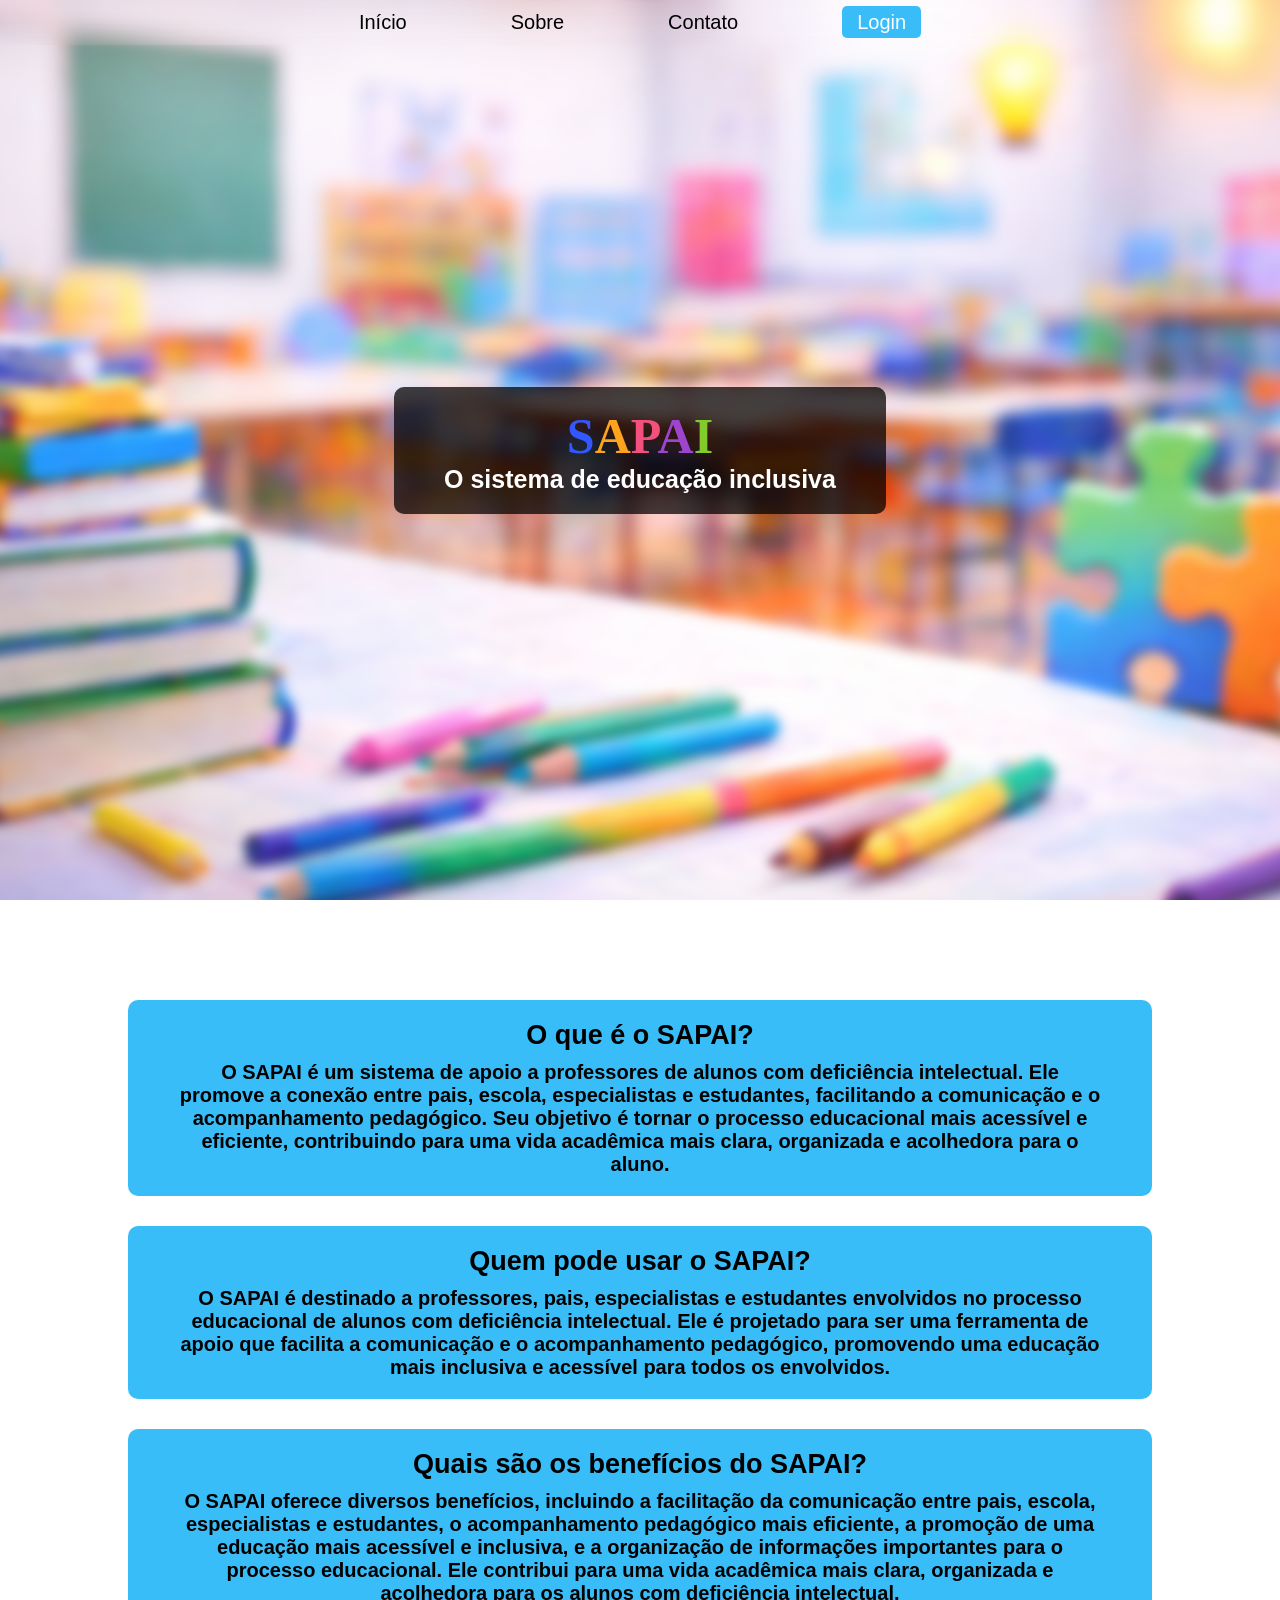
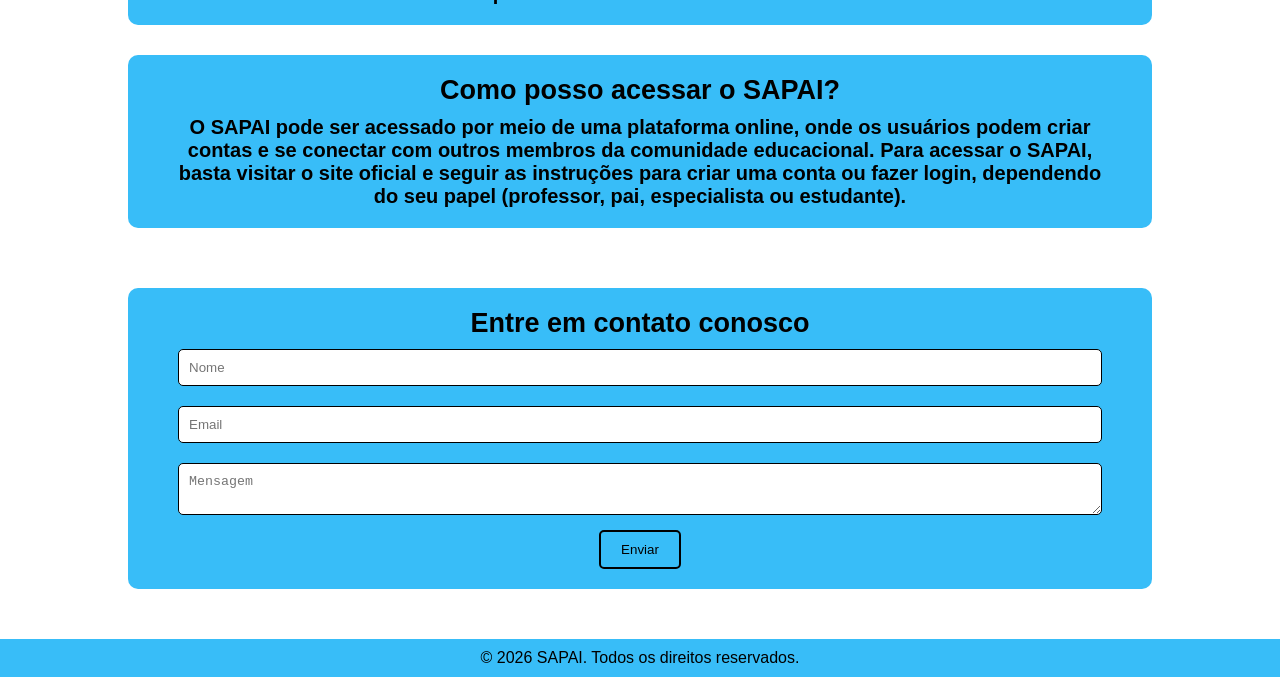
==== index.html @ d8035bb9 "adição de um site para subistituir o tcc em windowsforms" ====
<!DOCTYPE html>
<html lang="pt-br">
<head>
    <meta charset="UTF-8">
    <meta name="viewport" content="width=device-width, initial-scale=1.0">
    <title>SAPAI</title>
    <link rel="stylesheet" href="style.css">
    <link rel="icon" type="image/png" href="img/icon1.png">

</head>
<body>

    <header>
    <nav class="header">
  <div class="nav-left"></div>
<div class="menu">
  <ul>
    <li><a href="#head">Início</a></li>
    <li><a href="#sobre2">Sobre</a></li>
    <li><a href="#contato">Contato</a></li>
  </ul>

  <ul class="nav-right">
    <li class="login"><a href="login.html">Login</a></li>
  </ul>
  </div>
  <div class="menu-toggle">
        <img src="img/menu.png" alt="Menu" class="menu-icon">
        </div>
        <div class ="menu2">
        <ul>
            <li><a href="#head">Início</a></li>
            <li><a href="#sobre">Sobre</a></li>
            <li><a href="#contato">Contato</a></li>
            <li><a href="login.html">Login</a></li>
        </ul>
        </div>  
</nav>    
</header>
    <div class="head" id="head">
    <div class="caixa-de-texto">
        <h1><span class="S">S</span><span class="A">A</span><span class="P">P</span><span class="a">A</span><span class="I">I</span></h1>
        <h2>O sistema de educação inclusiva</h2>
        <!-- <p>O SAPAI é um sistema de apoio a professores de alunos com deficiência intelectual. Ele promove a conexão entre pais, escola, especialistas e estudantes, facilitando a comunicação e o acompanhamento pedagógico. Seu objetivo é tornar o processo educacional mais acessível e eficiente, contribuindo para uma vida acadêmica mais clara, organizada e acolhedora para o aluno.</p> -->
    </div>
    </div>
    <div id="sobre2"></div>
    <div class="container-cards" id="sobre">
        <div class="card" id="c1">
            <h1>O que é o SAPAI?</h1>
            <p>O SAPAI é um sistema de apoio a professores de alunos com deficiência intelectual. Ele promove a conexão entre pais, escola, especialistas e estudantes, facilitando a comunicação e o acompanhamento pedagógico. Seu objetivo é tornar o processo educacional mais acessível e eficiente, contribuindo para uma vida acadêmica mais clara, organizada e acolhedora para o aluno.</p>
        </div>
        <div class="card" id="c2">
            <h1>Quem pode usar o SAPAI?</h1>
            <p>O SAPAI é destinado a professores, pais, especialistas e estudantes envolvidos no processo educacional de alunos com deficiência intelectual. Ele é projetado para ser uma ferramenta de apoio que facilita a comunicação e o acompanhamento pedagógico, promovendo uma educação mais inclusiva e acessível para todos os envolvidos.</p>
        </div>
        <div class="card" id="c3">
            <h1>Quais são os benefícios do SAPAI?</h1>
            <p>O SAPAI oferece diversos benefícios, incluindo a facilitação da comunicação entre pais, escola, especialistas e estudantes, o acompanhamento pedagógico mais eficiente, a promoção de uma educação mais acessível e inclusiva, e a organização de informações importantes para o processo educacional. Ele contribui para uma vida acadêmica mais clara, organizada e acolhedora para os alunos com deficiência intelectual.</p>
        </div>
        <div class="card" id="c4">
            <h1>Como posso acessar o SAPAI?</h1>
            <p>O SAPAI pode ser acessado por meio de uma plataforma online, onde os usuários podem criar contas e se conectar com outros membros da comunidade educacional. Para acessar o SAPAI, basta visitar o site oficial e seguir as instruções para criar uma conta ou fazer login, dependendo do seu papel (professor, pai, especialista ou estudante).</p>
        </div>   
    </div>
    <div class="contato" id="contato">
        <h2>Entre em contato conosco</h2>
        <form>
            <input type="text" placeholder="Nome" required>
            <input type="email" placeholder="Email" required>
            <textarea placeholder="Mensagem" required></textarea>
            <button type="submit">Enviar</button>
        
    </div>
    <div class="footer">
        <p>© 2026 SAPAI. Todos os direitos reservados.</p>
        </div>
            <script src="codigo2.js"></script>
</body>
</html>
---- style.css ----
* {
  margin: 0;
  padding: 0;
  box-sizing: border-box;
}

html, body {
  width: 100%;
  height: 100%;
  margin: 0;
  padding: 0;
}
html {
  scroll-behavior: smooth;
  /* overflow: hidden; */
}

img, video {
  max-width: 100%;
  display: block;
}
.head {
  position: relative;
  width: 100%;
  height: 100vh;

  display: flex;
  flex-direction: column;
  justify-content: center;
  align-items: center;
  text-align: center;

  padding: 70px;
  overflow: hidden;
  color: white;
}


.head::before {
  content: "";
  position: absolute;
  top: 0;
  left: 0;

  width: 100%;
  height: 100%;

  background-image: url('img/bg4.png');
  background-size: cover;
  background-position: center;
  background-repeat: no-repeat;

  filter: blur(5px);
  transform: scale(1.1);
  z-index: -1;
}


body {
  font-family: Arial, sans-serif;
}

.head h1 {
  font-size: 50px;
  margin: 0;
  font-weight: bold;
  font-family: 'Times New Roman', Times, serif;
}

.head h2 {
  font-size: 25px;
  margin: 0;
  font-weight: bold;
}

.head p {
  max-width: 1007px;
  font-size: 16px;
  line-height: 1.5;
  margin-top: 20px;
  margin-bottom: 0;
  font-weight: bold;
}


header {
  position: fixed;
  top: 0;
  width: 100%;
  height: 5vh; /* troque 4vh por altura fixa */
  z-index: 1000;
  backdrop-filter: blur(8px);
  -webkit-backdrop-filter: blur(10px);
  -webkit-backdrop-filter: overlay;
}
header a{
  color: rgb(0, 0, 0);
  text-decoration: none;
  margin: 10px 20px 10px 20px;
  padding: 10px 10 10px 10px;
  font-size: 20px;

}

/* header ul{
  display: flex;
  list-style: none;
  justify-content: center;
  padding-left: 0;
  margin:0;
  margin-top: 5px;
  gap: 24px;
} */


.login a{
  background-color: #38bdf8;
  padding: 5px 15px;
  border-radius: 5px;
  color: white;
  right: 20px;
  top: 5px;
}

.caixa-de-texto{
  background-color: rgba(0, 0, 0, 0.733);
  padding: 20px 50px;
  border-radius: 10px;
  margin: 20px;

}

nav.header {
  height: 100%;
  display: grid;
  grid-template-columns: 1fr auto 1fr;
  align-items: center;
  padding: 0 ;
}

nav.header ul:first-child {
  display: flex;
  gap: 24px;
}

nav.header ul:last-child {
  margin-left: auto;
}

 nav a:hover {
  font-weight: bold;
  color: cyan;
  transform: scale(1.02);
  transition: transform 0.3s ease;
 
}
.menu li{
  list-style: none;
  padding: 10px 20px;
  border-radius: 5px;
}

.menu {
  display: flex;
  gap: 24px;
  justify-content: center;
}

.nav-right {
  display: flex;
  justify-content: flex-end;
}

.menu,
.nav-right {
  margin: 0;
  padding: 0;
  list-style: none;
}

 .caixa-de-texto:hover {
  transform: scale(1.05);
  transition: transform 0.3s ease;
 }

 .S {
  color: #3357FF;
}
.A {
  color: #fca41d;
}        
.P {
  color: #f3507d;
}
.a {
  color: rgb(157, 69, 204);
}

.I {
  color: #83ca2b;
}

.container-cards{
  display: flex;
  justify-content: center;
  gap: 100px;
  margin-top: 50px;
}
.card{
  background-color: #38bdf8;
  padding: 20px 50px;
  border-radius: 10px;
  width: 300px;
  height: auto;
  font-size: 18px;
  font-weight: bold;
  text-align: center;
  align-items: center;
}
input, textarea {
  width: 100%;
  padding: 10px;
  margin: 10px 0;
  border: 1px solid #000000;
  border-radius: 5px;
}

.remember{
  align-items: center;
  margin-top: 10px;
  padding-bottom: 0;
  gap: 0px;
  transform: scale(2);
}

button {
  background-color: #38bdf8;
  color: black;
  padding: 10px 20px;
  border: 2px solid #000000;
  border-radius: 5px;
  cursor: pointer;
}

.card h1{
  font-size: 27px;
  margin-bottom: 10px;
}

/* #c1{
  background-color: #3357FF;
}
#c2{
  background-color: #fca41d;
}
#c3{
  background-color: #f3507d;
}
#c4{
  background-color: rgb(157, 69, 204);
} */


.card h1 {
  font-size: 24px;
  margin-bottom: 10px;
}

.menu-icon {
  display: none;
  width: 30px;
  height: 30px;
  cursor: pointer;
}

.menu-toggle{
  display: none;
  position: absolute;
  top: 20px;
  right: 20px;
  border-radius: 5px;
  padding: 10px;
}

.contato{
  background-color: #38bdf8;
  padding: 20px 50px;
  border-radius: 10px;
  width: 80%;
  height: auto;
  font-size: 18px;
  font-weight: bold;
  margin: 50px auto;
  text-align: center;
}

.footer {
  background-color: #38bdf8;
  color: black;
  text-align: center;
  padding: 10px 0;

  bottom: 0;
  width: 100%;
}

#sobre2{
  height: 50px;
}

.menu2{
  list-style: none;
  display: none;
}
.menu2 ul {
  display: flex;
  flex-direction: column;
  margin: 0;
  padding: 0;
  list-style: none;
}

.menu2 li {
  width: 100%;
  text-align: center;
  border-bottom: 1px solid rgba(0,0,0,0.2);
}

.menu2 li a {
  display: block;
  width: 100%;
  padding: 18px 0;
  font-size: 20px;
  color: black;
  text-decoration: none;
}


/* pagina login */

#login{
  display: flex;
  flex-direction: column;
  align-items: center;
  justify-content: center;
  height: 100vh;
  background-image: url(img/bg4.png);
  background-size: cover;
  background-repeat: no-repeat;
  backdrop-filter: blur(5px);
  -webkit-backdrop-filter: blur(5px);
}
.login-container{
  padding: 20px 50px;
  border-radius: 10px;
  color: white;
  text-align: center;
  position: relative;
}
.login-container::before {
  content: "";
  position: absolute;
  top: 0;
  left: 0;

  width: 100%;
  height: 100%;

  background-color: #38bdf8;
  opacity: 0.75;

  z-index: -1;
  border-radius: 10px;
}

.back-button {
  display: inline-block;
  text-decoration: none;
  font-weight: bold;
  position: absolute;
  top: 20px;
  left: 20px;
  width: 90px;
  height: 90px;
}

.resposta.active {
  margin-top: 20px;
  color: white;
  font-weight: bold;
  font-size: 18px;
  height: 100px;
  width: 30vw;
  /* background-color: aqua; */
}
.resposta.active::after {
  content: "";
  display: block;
  clear: both;
  background-color: #38bdf8;
  width: 100%;
  height: 100%;
  
}

/* Responsividade */
@media (max-width: 1400px) {
  .container-cards {
    flex-direction: column;
    align-items: center;
    gap: 20px;
  }
  .card {
    width: 80%;
    margin-bottom: 10px;
    font-size: 20px;
    align-items: center;
  }
  .card h1{
    font-size: 27px;;
  }
}

@media (max-width: 1000px) {
  .header{
    display: flex;
  align-items: center;
  position: fixed;
  top: 0;
  left: 0;
  width: 100%;
  height: 60px;
  z-index: 1000;

  }
  .container-cards {
    flex-direction: column;
    align-items: center;
  }
  .card {
    width: 90%;
    margin-bottom: 20px;
  }
  .menu{
    display: block;
    gap: 24px;
    justify-content: center;
  }
  .menu-icon {
    display: block;
    width: 40px;
    height: 40px;
  }
  .menu-toggle{
    display: block;
    position: absolute;
    right: 20px;
    border-radius: 5px;
    padding: 10px;
    transform: translateY(-50%);
    top: 50%;
    margin-left: auto;
  }
  .menu{
    display:none;
  }
  header{
    gap: 2px;
  }

.menu2 {
  position: fixed;
  top: 60px;
  left: 0;
  width: 100%;
  height: calc(100vh - 60px);
  background-color: #38bdf8;
  z-index: 999;
  display: none;

  /* animação */
  transform: translateY(-20px);
  opacity: 0;
  pointer-events: none;

  transition: transform 0.35s ease, opacity 0.35s ease;

}


.menu2.active {
  display: block;
  transform: translateY(0);
  opacity: 1;
  pointer-events: auto;
}

nav{
    position: relative;
  }
.menu2 ul{
  display: flex;
  flex-direction: column;

}
.menu2 li{
  text-align: center;

}
nav.header{
  padding: 0;
}
#login{
  height: 100%;
  width: 100%;
}
}
@media (max-width: 480px) {
    .header{
    display: flex;
  align-items: center;
  position: fixed;
  top: 0;
  left: 0;
  width: 100%;
  height: 60px;
  z-index: 1000;

  }
  .head h1 {
    font-size: 30px;
  }
  .head h2 {
    font-size: 18px;
  }
  .caixa-de-texto {
    padding: 15px 30px;
  }
  .container-cards{ 
    flex-direction: column;
      align-items: center;
  }
  .card {
    width: 70%;
    margin-bottom: 20px;
  }
  .menu-toggle{
    display: block;
    position: absolute;
    padding-left: auto;
    border-radius: 5px;
    padding: 10px;
    transform: translateY(-50%);
    top: 50%;
  }
  .menu{
    display: none;
    gap: 0px;
    justify-content: center;
  }
  .menu-icon {
    display: block;
    width: 40px;
    height: 40px;
  }
  header{
    position: relative;
    right: 10px;
  }
  nav{
    position: relative;
  }
  .login{
    display: none;
  }
  header{
    position: fixed;
  }
.menu2 {
  position: fixed;
  top: 60px;
  left: 0;
  width: 100%;
  height: calc(100vh - 60px);
  background-color: #38bdf8;
  z-index: 999;

  /* animação */
  transform: translateY(-20px);
  opacity: 0;
  pointer-events: none;

  transition: transform 0.35s ease, opacity 0.35s ease;
}


.menu2.active {
  transform: translateY(0);
  opacity: 1;
  pointer-events: auto;
}
nav.header{
  padding: 0;
}
#login{
  height: 100%;
  width: 100%;
}

}
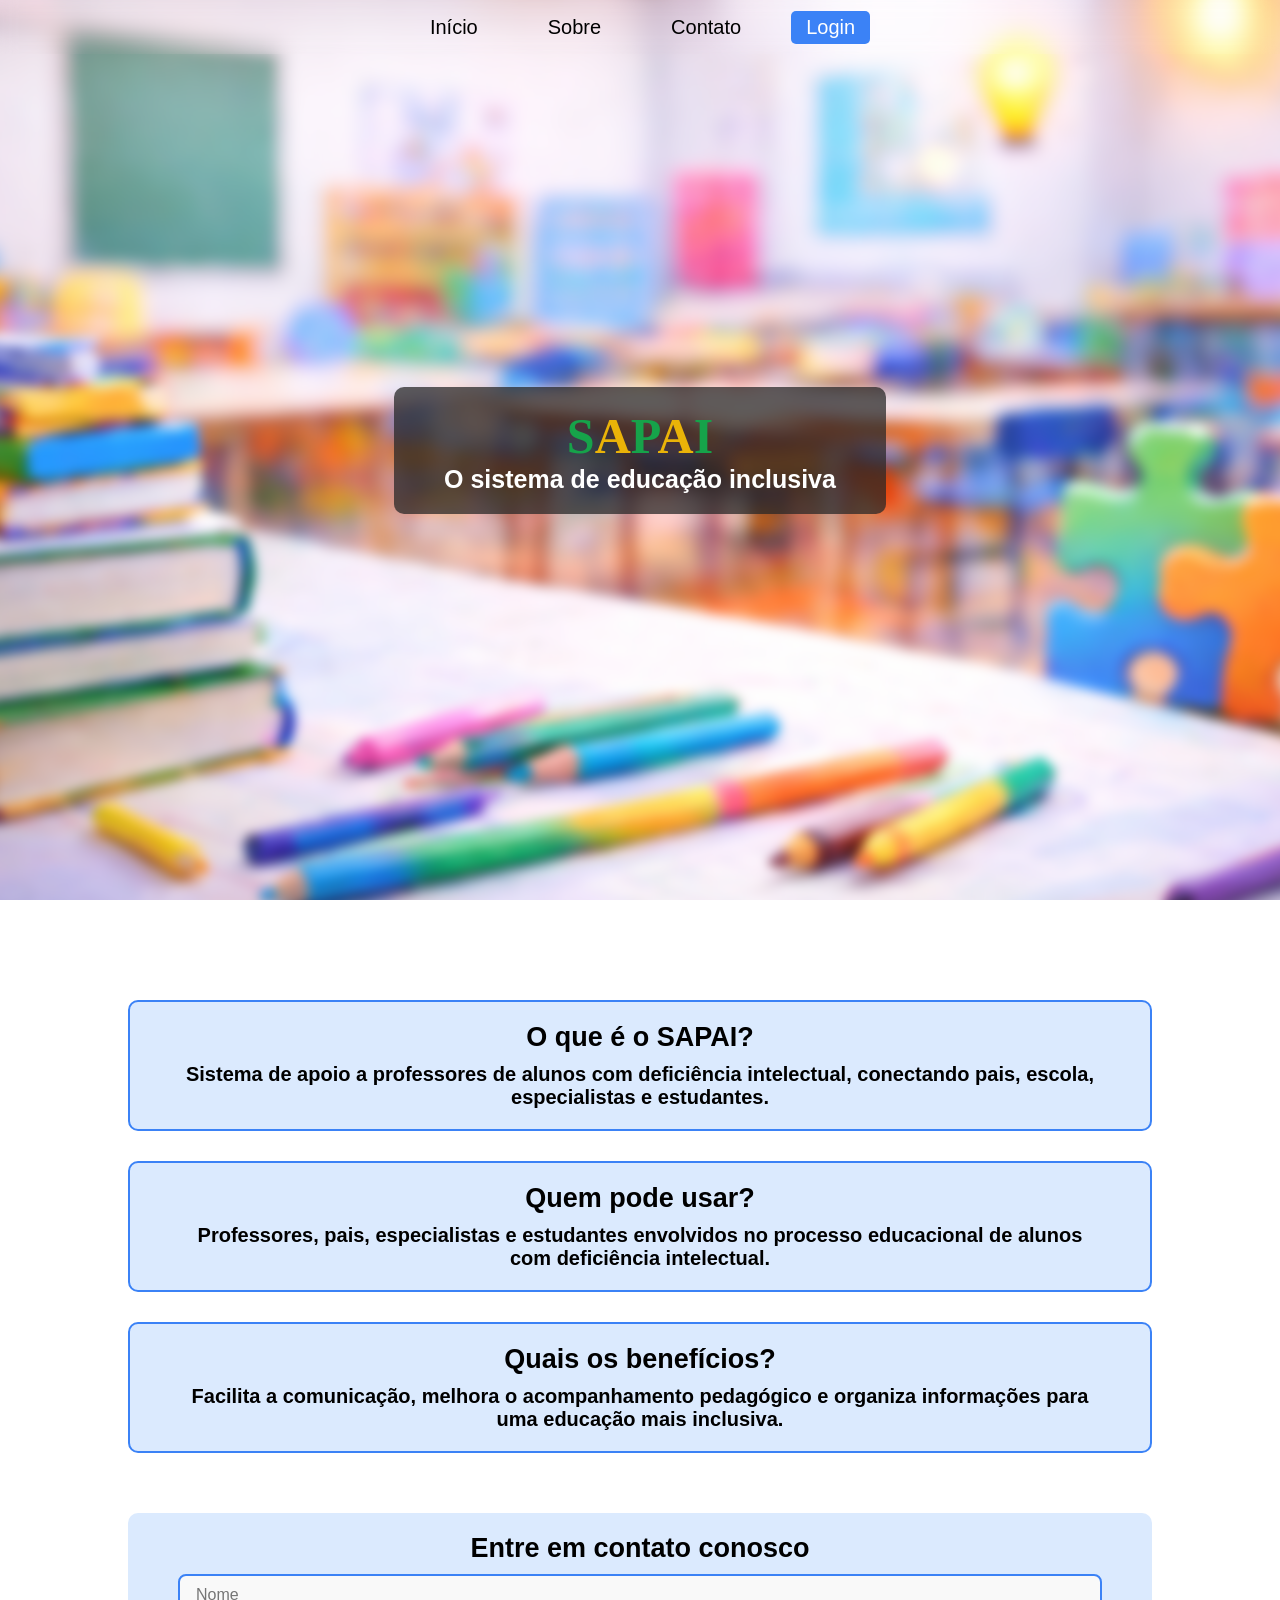
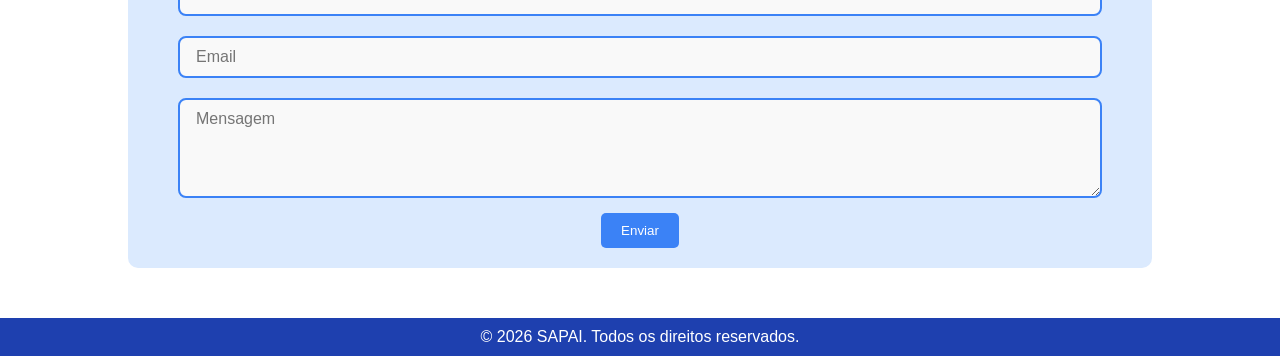
==== commit 5cde729e: "uploade de tudo" ====
--- a/index.html
+++ b/index.html
@@ -6,75 +6,101 @@
     <title>SAPAI</title>
     <link rel="stylesheet" href="style.css">
     <link rel="icon" type="image/png" href="img/icon1.png">
-
 </head>
 <body>
 
     <header>
-    <nav class="header">
-  <div class="nav-left"></div>
-<div class="menu">
-  <ul>
-    <li><a href="#head">Início</a></li>
-    <li><a href="#sobre2">Sobre</a></li>
-    <li><a href="#contato">Contato</a></li>
-  </ul>
+        <!--cabeçalho do site-->  
+        <nav class="header">
+            <div class="menu">
+                <ul>
+                    <li><a href="#head">Início</a></li>
+                    <li><a href="#sobre2">Sobre</a></li>
+                    <li><a href="#contato">Contato</a></li>
+                    <li><button commandFor="login_modal" command="show-modal">Login</button></li>
+                </ul>
+            </div>
+        </nav>
+    </header>
 
-  <ul class="nav-right">
-    <li class="login"><a href="login.html">Login</a></li>
-  </ul>
-  </div>
-  <div class="menu-toggle">
-        <img src="img/menu.png" alt="Menu" class="menu-icon">
+    <!--Inicio do Modal-->
+    <dialog 
+        id="login_modal"
+        class="login-modal"
+        role="dialog"
+        aria-modal="true"
+        aria-labelledby="login-modal-title"
+    >
+        <button class="close-button" commandFor="login_modal" command="close">X</button>
+        <h2>Login</h2>
+        <form action="#" method="post">
+            <label for="username">Usuário:</label>
+            <input type="text" id="username" name="login" required>
+
+            <label for="password">Senha:</label>
+            <input type="password" id="password" name="senha_login" required>
+
+            <button type="submit">Entrar</button>
+            <button type="button" onclick="window.location.href='registro.html'">Registrar</button>
+
+            <div class="remember">
+                <input type="checkbox" id="remember" name="remember">
+                <label for="remember">Lembrar usuário?</label>
+            </div>
+        </form>
+    </dialog>
+    <!--Fim do Modal-->
+
+    <!--Inicio do Banner-->
+    <div class="head" id="head">
+        <div class="caixa-de-texto">
+            <h1><span class="S">S</span><span class="A">A</span><span class="P">P</span><span class="a">A</span><span class="I">I</span></h1>
+            <h2>O sistema de educação inclusiva</h2>
         </div>
-        <div class ="menu2">
-        <ul>
-            <li><a href="#head">Início</a></li>
-            <li><a href="#sobre">Sobre</a></li>
-            <li><a href="#contato">Contato</a></li>
-            <li><a href="login.html">Login</a></li>
-        </ul>
-        </div>  
-</nav>    
-</header>
-    <div class="head" id="head">
-    <div class="caixa-de-texto">
-        <h1><span class="S">S</span><span class="A">A</span><span class="P">P</span><span class="a">A</span><span class="I">I</span></h1>
-        <h2>O sistema de educação inclusiva</h2>
-        <!-- <p>O SAPAI é um sistema de apoio a professores de alunos com deficiência intelectual. Ele promove a conexão entre pais, escola, especialistas e estudantes, facilitando a comunicação e o acompanhamento pedagógico. Seu objetivo é tornar o processo educacional mais acessível e eficiente, contribuindo para uma vida acadêmica mais clara, organizada e acolhedora para o aluno.</p> -->
     </div>
-    </div>
+    <!--Fim do Banner-->
+
+    <!--Inicio dos Cards-->
     <div id="sobre2"></div>
     <div class="container-cards" id="sobre">
+
+        <!-- Card 1 -->
         <div class="card" id="c1">
             <h1>O que é o SAPAI?</h1>
-            <p>O SAPAI é um sistema de apoio a professores de alunos com deficiência intelectual. Ele promove a conexão entre pais, escola, especialistas e estudantes, facilitando a comunicação e o acompanhamento pedagógico. Seu objetivo é tornar o processo educacional mais acessível e eficiente, contribuindo para uma vida acadêmica mais clara, organizada e acolhedora para o aluno.</p>
+            <p>Sistema de apoio a professores de alunos com deficiência intelectual, conectando pais, escola, especialistas e estudantes.</p>
         </div>
+
+        <!-- Card 2 -->
         <div class="card" id="c2">
-            <h1>Quem pode usar o SAPAI?</h1>
-            <p>O SAPAI é destinado a professores, pais, especialistas e estudantes envolvidos no processo educacional de alunos com deficiência intelectual. Ele é projetado para ser uma ferramenta de apoio que facilita a comunicação e o acompanhamento pedagógico, promovendo uma educação mais inclusiva e acessível para todos os envolvidos.</p>
+            <h1>Quem pode usar?</h1>
+            <p>Professores, pais, especialistas e estudantes envolvidos no processo educacional de alunos com deficiência intelectual.</p>
         </div>
+
+        <!-- Card 3 -->
         <div class="card" id="c3">
-            <h1>Quais são os benefícios do SAPAI?</h1>
-            <p>O SAPAI oferece diversos benefícios, incluindo a facilitação da comunicação entre pais, escola, especialistas e estudantes, o acompanhamento pedagógico mais eficiente, a promoção de uma educação mais acessível e inclusiva, e a organização de informações importantes para o processo educacional. Ele contribui para uma vida acadêmica mais clara, organizada e acolhedora para os alunos com deficiência intelectual.</p>
+            <h1>Quais os benefícios?</h1>
+            <p>Facilita a comunicação, melhora o acompanhamento pedagógico e organiza informações para uma educação mais inclusiva.</p>
         </div>
-        <div class="card" id="c4">
-            <h1>Como posso acessar o SAPAI?</h1>
-            <p>O SAPAI pode ser acessado por meio de uma plataforma online, onde os usuários podem criar contas e se conectar com outros membros da comunidade educacional. Para acessar o SAPAI, basta visitar o site oficial e seguir as instruções para criar uma conta ou fazer login, dependendo do seu papel (professor, pai, especialista ou estudante).</p>
-        </div>   
+
     </div>
+    <!--Fim dos Cards-->
+
+    <!-- Inicio do Formulário de Contato -->
     <div class="contato" id="contato">
         <h2>Entre em contato conosco</h2>
-        <form>
+        <form id="contact-form" action="#" method="post">
             <input type="text" placeholder="Nome" required>
             <input type="email" placeholder="Email" required>
             <textarea placeholder="Mensagem" required></textarea>
             <button type="submit">Enviar</button>
-        
+        </form>
     </div>
+
+    <!-- Rodapé -->
     <div class="footer">
         <p>© 2026 SAPAI. Todos os direitos reservados.</p>
-        </div>
-            <script src="codigo2.js"></script>
+    </div>
+
+    <script src="codigo2.js"></script>
 </body>
-</html>+</html>
--- a/style.css
+++ b/style.css
@@ -1,3 +1,6 @@
+/* ========================
+   RESET GERAL
+======================== */
 * {
   margin: 0;
   padding: 0;
@@ -10,56 +13,127 @@
   margin: 0;
   padding: 0;
 }
+
 html {
   scroll-behavior: smooth;
-  /* overflow: hidden; */
 }
 
 img, video {
   max-width: 100%;
   display: block;
 }
+
+body {
+  font-family: Arial, sans-serif;
+  background-color: #ffffff;
+}
+
+/* ========================
+   HEADER E NAVBAR
+======================== */
+header {
+  position: fixed;
+  top: 0;
+  width: 100%;
+  height: 6vh;
+  z-index: 1000;
+  backdrop-filter: blur(8px);
+  -webkit-backdrop-filter: blur(8px);
+}
+
+header a {
+  color: rgb(0, 0, 0);
+  text-decoration: none;
+  margin: 10px 20px;
+  font-size: 20px;
+}
+
+nav.header {
+  height: 100%;
+  display: flex;
+  align-items: center;
+  justify-content: center;
+  padding: 0;
+}
+
+/* Lista de itens do menu */
+.menu {
+  display: flex;
+  align-items: center;
+  justify-content: center;
+  margin: 0;
+  padding: 0;
+}
+
+.menu ul {
+  display: flex;
+  align-items: center;
+  gap: 10px;
+  list-style: none;
+  margin: 0;
+  padding: 0;
+}
+
+.menu li {
+  list-style: none;
+  padding: 0 10px;
+}
+
+nav a:hover {
+  font-weight: bold;
+  transform: scale(1.02);
+  transition: transform 0.3s ease;
+}
+
+/* Botão Login na navbar */
+.menu button {
+  background-color: #3B82F6;
+  padding: 5px 15px;
+  border: 0;
+  border-radius: 5px;
+  color: white;
+  font-size: 20px;
+  cursor: pointer;
+}
+
+.menu button:hover {
+  background-color: #1E40AF;
+}
+
+/* ========================
+   HERO SECTION
+======================== */
 .head {
   position: relative;
   width: 100%;
   height: 100vh;
-
   display: flex;
   flex-direction: column;
   justify-content: center;
   align-items: center;
   text-align: center;
-
   padding: 70px;
   overflow: hidden;
-  color: white;
-}
-
-
+  color: #ffffff;
+}
+
+/* Imagem de fundo com blur */
 .head::before {
   content: "";
   position: absolute;
   top: 0;
   left: 0;
-
   width: 100%;
   height: 100%;
-
   background-image: url('img/bg4.png');
   background-size: cover;
   background-position: center;
   background-repeat: no-repeat;
-
   filter: blur(5px);
   transform: scale(1.1);
   z-index: -1;
 }
 
-
-body {
-  font-family: Arial, sans-serif;
-}
-
 .head h1 {
   font-size: 50px;
   margin: 0;
@@ -73,141 +147,39 @@
   font-weight: bold;
 }
 
-.head p {
-  max-width: 1007px;
-  font-size: 16px;
-  line-height: 1.5;
-  margin-top: 20px;
-  margin-bottom: 0;
-  font-weight: bold;
-}
-
-
-header {
-  position: fixed;
-  top: 0;
-  width: 100%;
-  height: 5vh; /* troque 4vh por altura fixa */
-  z-index: 1000;
-  backdrop-filter: blur(8px);
-  -webkit-backdrop-filter: blur(10px);
-  -webkit-backdrop-filter: overlay;
-}
-header a{
-  color: rgb(0, 0, 0);
-  text-decoration: none;
-  margin: 10px 20px 10px 20px;
-  padding: 10px 10 10px 10px;
-  font-size: 20px;
-
-}
-
-/* header ul{
-  display: flex;
-  list-style: none;
-  justify-content: center;
-  padding-left: 0;
-  margin:0;
-  margin-top: 5px;
-  gap: 24px;
-} */
-
-
-.login a{
-  background-color: #38bdf8;
-  padding: 5px 15px;
-  border-radius: 5px;
-  color: white;
-  right: 20px;
-  top: 5px;
-}
-
-.caixa-de-texto{
-  background-color: rgba(0, 0, 0, 0.733);
+/* Caixa escura com o nome e slogan */
+.caixa-de-texto {
+  font-weight: bold;
+  background-color: rgba(39, 39, 39, 0.733);
   padding: 20px 50px;
   border-radius: 10px;
   margin: 20px;
-
-}
-
-nav.header {
-  height: 100%;
-  display: grid;
-  grid-template-columns: 1fr auto 1fr;
-  align-items: center;
-  padding: 0 ;
-}
-
-nav.header ul:first-child {
-  display: flex;
-  gap: 24px;
-}
-
-nav.header ul:last-child {
-  margin-left: auto;
-}
-
- nav a:hover {
-  font-weight: bold;
-  color: cyan;
-  transform: scale(1.02);
-  transition: transform 0.3s ease;
- 
-}
-.menu li{
-  list-style: none;
-  padding: 10px 20px;
-  border-radius: 5px;
-}
-
-.menu {
-  display: flex;
-  gap: 24px;
-  justify-content: center;
-}
-
-.nav-right {
-  display: flex;
-  justify-content: flex-end;
-}
-
-.menu,
-.nav-right {
-  margin: 0;
-  padding: 0;
-  list-style: none;
-}
-
- .caixa-de-texto:hover {
+}
+
+.caixa-de-texto:hover {
   transform: scale(1.05);
   transition: transform 0.3s ease;
- }
-
- .S {
-  color: #3357FF;
-}
-.A {
-  color: #fca41d;
-}        
-.P {
-  color: #f3507d;
-}
-.a {
-  color: rgb(157, 69, 204);
-}
-
-.I {
-  color: #83ca2b;
-}
-
-.container-cards{
+}
+
+/* Cores individuais de cada letra do logo SAPAI */
+.S { color: #16A34A; } /* verde */
+.A { color: #EAB308; } /* amarelo girassol */
+.P { color: #16A34A; } /* verde */
+.a { color: #EAB308; } /* amarelo */
+.I { color: #16A34A; } /* verde */
+
+/* ========================
+   CARDS DE INFORMAÇÃO
+======================== */
+.container-cards {
   display: flex;
   justify-content: center;
   gap: 100px;
   margin-top: 50px;
 }
-.card{
-  background-color: #38bdf8;
+
+.card {
+  background-color: #DBEAFE;
   padding: 20px 50px;
   border-radius: 10px;
   width: 300px;
@@ -215,75 +187,19 @@
   font-size: 18px;
   font-weight: bold;
   text-align: center;
-  align-items: center;
-}
-input, textarea {
-  width: 100%;
-  padding: 10px;
-  margin: 10px 0;
-  border: 1px solid #000000;
-  border-radius: 5px;
-}
-
-.remember{
-  align-items: center;
-  margin-top: 10px;
-  padding-bottom: 0;
-  gap: 0px;
-  transform: scale(2);
-}
-
-button {
-  background-color: #38bdf8;
-  color: black;
-  padding: 10px 20px;
-  border: 2px solid #000000;
-  border-radius: 5px;
-  cursor: pointer;
-}
-
-.card h1{
-  font-size: 27px;
-  margin-bottom: 10px;
-}
-
-/* #c1{
-  background-color: #3357FF;
-}
-#c2{
-  background-color: #fca41d;
-}
-#c3{
-  background-color: #f3507d;
-}
-#c4{
-  background-color: rgb(157, 69, 204);
-} */
-
+  border: 2px solid #3B82F6;
+}
 
 .card h1 {
   font-size: 24px;
   margin-bottom: 10px;
 }
 
-.menu-icon {
-  display: none;
-  width: 30px;
-  height: 30px;
-  cursor: pointer;
-}
-
-.menu-toggle{
-  display: none;
-  position: absolute;
-  top: 20px;
-  right: 20px;
-  border-radius: 5px;
-  padding: 10px;
-}
-
-.contato{
-  background-color: #38bdf8;
+/* ========================
+   FORMULÁRIO DE CONTATO
+======================== */
+.contato {
+  background-color: #DBEAFE;
   padding: 20px 50px;
   border-radius: 10px;
   width: 80%;
@@ -294,116 +210,162 @@
   text-align: center;
 }
 
-.footer {
-  background-color: #38bdf8;
+/* Inputs e textarea globais */
+input, textarea {
+  width: 100%;
+  padding: 10px;
+  margin: 10px 0;
+  border: 1px solid #000000;
+  border-radius: 5px;
+}
+
+/* Inputs específicos do formulário de contato */
+#contact-form input,
+#contact-form textarea {
+  width: 100%;
+  padding: 10px 16px;
+  border: 2px solid #3B82F6;
+  border-radius: 8px;
+  font-size: 16px;
+  font-family: inherit;
+  color: #333;
+  background-color: #f9f9f9;
+  outline: none;
+  transition: border-color 0.2s;
+}
+
+#contact-form textarea {
+  resize: vertical;
+  min-height: 100px;
+}
+
+/* Botões dentro de formulários */
+form button {
+  background-color: #3B82F6;
+  color: white;
+  padding: 10px 20px;
+  border: 0;
+  border-radius: 5px;
+  cursor: pointer;
+}
+
+form button:hover {
+  background-color: #1E40AF;
+}
+
+/* ========================
+   MODAL DE LOGIN
+======================== */
+.login-modal {
+  background-color: #ffffff;
+  box-shadow: 0 4px 6px rgba(0, 0, 0, 0.1);
+  position: fixed;
+  top: 50%;
+  left: 50%;
+  transform: translate(-50%, -50%);
+  margin: 0;
+  border: 0;
+  border-radius: 10px;
+  width: 400px;
+  height: 78vh;
+  padding-top: 50px;
+  padding-bottom: 30px;
+  padding-left: 40px;
+  padding-right: 40px;
+}
+
+.login-modal h2 {
+  margin-bottom: 20px;
+  font-size: 24px;
   color: black;
   text-align: center;
-  padding: 10px 0;
-
-  bottom: 0;
-  width: 100%;
-}
-
-#sobre2{
-  height: 50px;
-}
-
-.menu2{
-  list-style: none;
-  display: none;
-}
-.menu2 ul {
+}
+
+.login-modal form {
   display: flex;
   flex-direction: column;
-  margin: 0;
-  padding: 0;
-  list-style: none;
-}
-
-.menu2 li {
-  width: 100%;
-  text-align: center;
-  border-bottom: 1px solid rgba(0,0,0,0.2);
-}
-
-.menu2 li a {
-  display: block;
-  width: 100%;
-  padding: 18px 0;
-  font-size: 20px;
-  color: black;
-  text-decoration: none;
-}
-
-
-/* pagina login */
-
-#login{
-  display: flex;
-  flex-direction: column;
+  gap: 15px;
+}
+
+.login-modal input {
+  padding: 10px;
+  border: 2px solid #3B82F6;
+  border-radius: 5px;
+}
+
+/* Checkbox lembrar usuário */
+input[type="checkbox"] {
+  accent-color: #16A34A;
+  width: 18px !important;
+  height: 18px !important;
+  vertical-align: middle;
+}
+
+.remember {
+  display: flex;
   align-items: center;
   justify-content: center;
-  height: 100vh;
-  background-image: url(img/bg4.png);
-  background-size: cover;
-  background-repeat: no-repeat;
-  backdrop-filter: blur(5px);
-  -webkit-backdrop-filter: blur(5px);
-}
-.login-container{
-  padding: 20px 50px;
-  border-radius: 10px;
+  gap: 8px;
+}
+
+/* Botões dentro do modal */
+.login-modal button {
+  background-color: #3B82F6;
   color: white;
-  text-align: center;
-  position: relative;
-}
-.login-container::before {
-  content: "";
+  padding: 10px;
+  border: 0;
+  border-radius: 5px;
+  cursor: pointer;
+}
+
+.login-modal button:hover {
+  background-color: #1E40AF;
+}
+
+/* Botão X de fechar o modal */
+.login-modal .close-button {
   position: absolute;
-  top: 0;
-  left: 0;
-
-  width: 100%;
-  height: 100%;
-
-  background-color: #38bdf8;
-  opacity: 0.75;
-
-  z-index: -1;
-  border-radius: 10px;
-}
-
-.back-button {
-  display: inline-block;
-  text-decoration: none;
-  font-weight: bold;
-  position: absolute;
-  top: 20px;
-  left: 20px;
-  width: 90px;
-  height: 90px;
-}
-
-.resposta.active {
-  margin-top: 20px;
+  top: 10px;
+  right: 10px;
+  background: none;
+  border: none;
+  font-size: 20px;
+  cursor: pointer;
+  color: black;
+}
+
+.login-modal label {
+  font-weight: bold;
+  color: black;
+  text-align: center;
+}
+
+/* Fundo escurecido atrás do modal */
+.login-modal::backdrop {
+  background-color: rgba(0, 0, 0, 0.5);
+}
+
+/* ========================
+   FOOTER
+======================== */
+.footer {
+  background-color: #1E40AF;
   color: white;
-  font-weight: bold;
-  font-size: 18px;
-  height: 100px;
-  width: 30vw;
-  /* background-color: aqua; */
-}
-.resposta.active::after {
-  content: "";
-  display: block;
-  clear: both;
-  background-color: #38bdf8;
-  width: 100%;
-  height: 100%;
-  
-}
-
-/* Responsividade */
+  text-align: center;
+  padding: 10px 0;
+  width: 100%;
+}
+
+/* ========================
+   ESPAÇADOR DE SEÇÃO
+======================== */
+#sobre2 {
+  height: 50px;
+}
+
+/* ========================
+   RESPONSIVIDADE
+======================== */
 @media (max-width: 1400px) {
   .container-cards {
     flex-direction: column;
@@ -414,24 +376,28 @@
     width: 80%;
     margin-bottom: 10px;
     font-size: 20px;
-    align-items: center;
-  }
-  .card h1{
-    font-size: 27px;;
-  }
-}
-
+  }
+  .card h1 {
+    font-size: 27px;
+  }
+}
+
+/* Tablet e celular - menu igual ao desktop, só maior */
 @media (max-width: 1000px) {
-  .header{
-    display: flex;
-  align-items: center;
-  position: fixed;
-  top: 0;
-  left: 0;
-  width: 100%;
-  height: 60px;
-  z-index: 1000;
-
+  header {
+    height: 70px;
+  }
+  .menu ul {
+    gap: 5px;
+  }
+  .menu li {
+    padding: 0 5px;
+  }
+  header a {
+    font-size: 22px;
+  }
+  .menu button {
+    font-size: 22px;
   }
   .container-cards {
     flex-direction: column;
@@ -441,91 +407,22 @@
     width: 90%;
     margin-bottom: 20px;
   }
-  .menu{
-    display: block;
-    gap: 24px;
-    justify-content: center;
-  }
-  .menu-icon {
-    display: block;
-    width: 40px;
-    height: 40px;
-  }
-  .menu-toggle{
-    display: block;
-    position: absolute;
-    right: 20px;
-    border-radius: 5px;
-    padding: 10px;
-    transform: translateY(-50%);
-    top: 50%;
-    margin-left: auto;
-  }
-  .menu{
-    display:none;
-  }
-  header{
-    gap: 2px;
-  }
-
-.menu2 {
-  position: fixed;
-  top: 60px;
-  left: 0;
-  width: 100%;
-  height: calc(100vh - 60px);
-  background-color: #38bdf8;
-  z-index: 999;
-  display: none;
-
-  /* animação */
-  transform: translateY(-20px);
-  opacity: 0;
-  pointer-events: none;
-
-  transition: transform 0.35s ease, opacity 0.35s ease;
-
-}
-
-
-.menu2.active {
-  display: block;
-  transform: translateY(0);
-  opacity: 1;
-  pointer-events: auto;
-}
-
-nav{
-    position: relative;
-  }
-.menu2 ul{
-  display: flex;
-  flex-direction: column;
-
-}
-.menu2 li{
-  text-align: center;
-
-}
-nav.header{
-  padding: 0;
-}
-#login{
-  height: 100%;
-  width: 100%;
-}
-}
+}
+
 @media (max-width: 480px) {
-    .header{
-    display: flex;
-  align-items: center;
-  position: fixed;
-  top: 0;
-  left: 0;
-  width: 100%;
-  height: 60px;
-  z-index: 1000;
-
+  header {
+    height: 60px;
+  }
+  header a {
+    font-size: 16px;
+    margin: 5px 8px;
+  }
+  .menu button {
+    font-size: 16px;
+    padding: 4px 10px;
+  }
+  .menu li {
+    padding: 0 2px;
   }
   .head h1 {
     font-size: 30px;
@@ -536,75 +433,8 @@
   .caixa-de-texto {
     padding: 15px 30px;
   }
-  .container-cards{ 
-    flex-direction: column;
-      align-items: center;
-  }
   .card {
-    width: 70%;
+    width: 85%;
     margin-bottom: 20px;
   }
-  .menu-toggle{
-    display: block;
-    position: absolute;
-    padding-left: auto;
-    border-radius: 5px;
-    padding: 10px;
-    transform: translateY(-50%);
-    top: 50%;
-  }
-  .menu{
-    display: none;
-    gap: 0px;
-    justify-content: center;
-  }
-  .menu-icon {
-    display: block;
-    width: 40px;
-    height: 40px;
-  }
-  header{
-    position: relative;
-    right: 10px;
-  }
-  nav{
-    position: relative;
-  }
-  .login{
-    display: none;
-  }
-  header{
-    position: fixed;
-  }
-.menu2 {
-  position: fixed;
-  top: 60px;
-  left: 0;
-  width: 100%;
-  height: calc(100vh - 60px);
-  background-color: #38bdf8;
-  z-index: 999;
-
-  /* animação */
-  transform: translateY(-20px);
-  opacity: 0;
-  pointer-events: none;
-
-  transition: transform 0.35s ease, opacity 0.35s ease;
-}
-
-
-.menu2.active {
-  transform: translateY(0);
-  opacity: 1;
-  pointer-events: auto;
-}
-nav.header{
-  padding: 0;
-}
-#login{
-  height: 100%;
-  width: 100%;
-}
-
-}+}
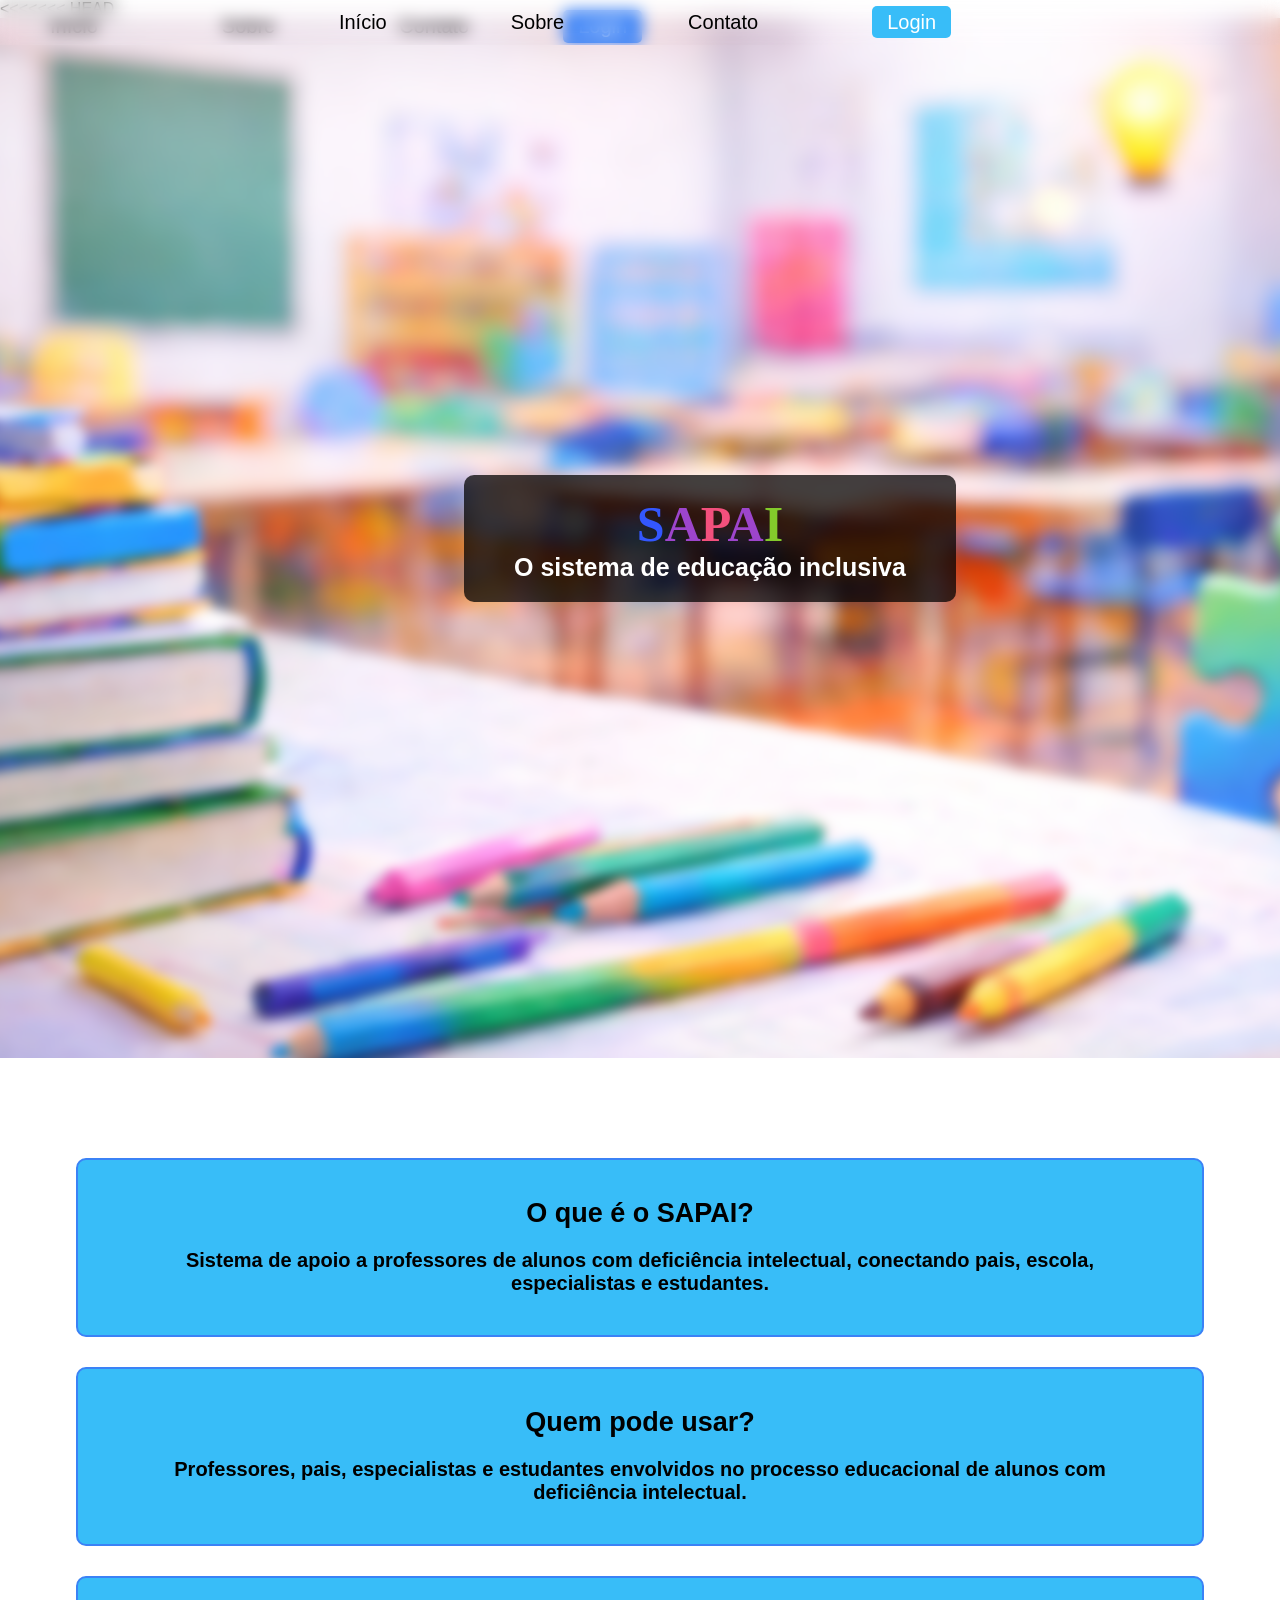
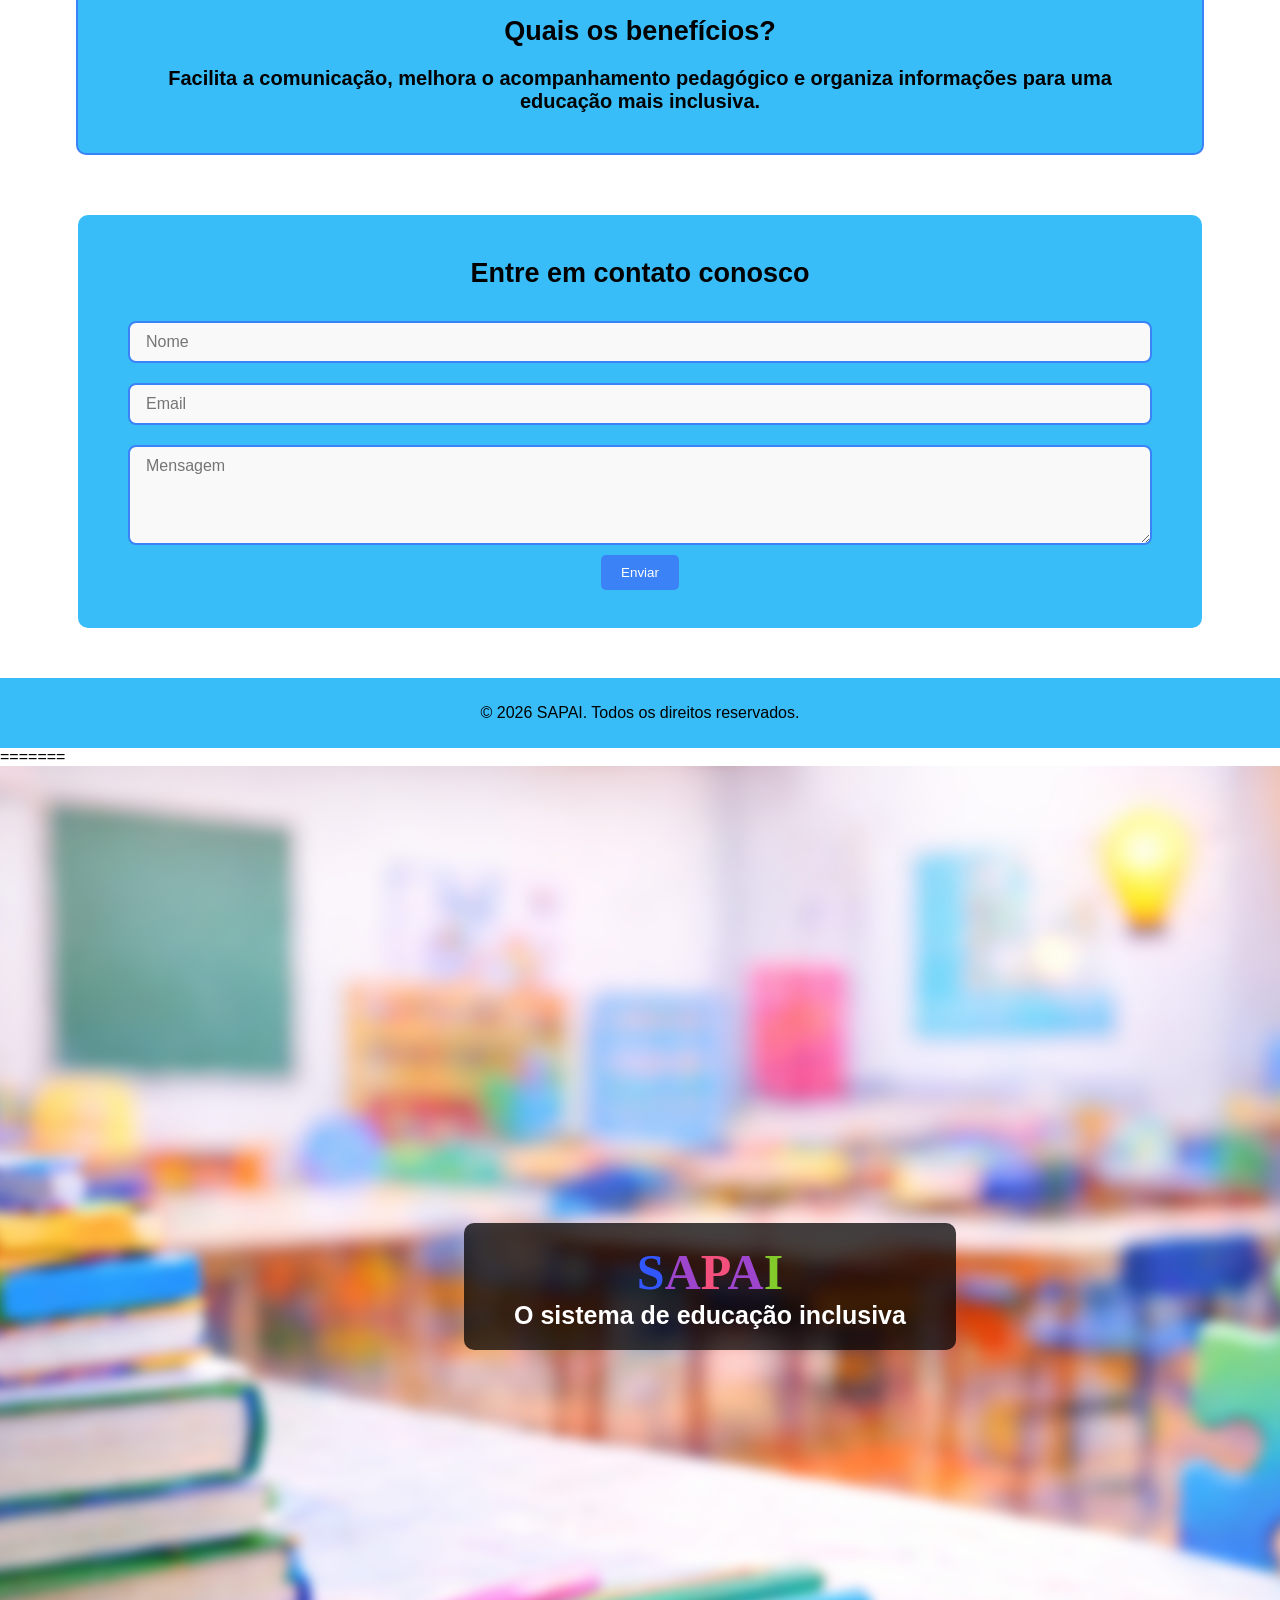
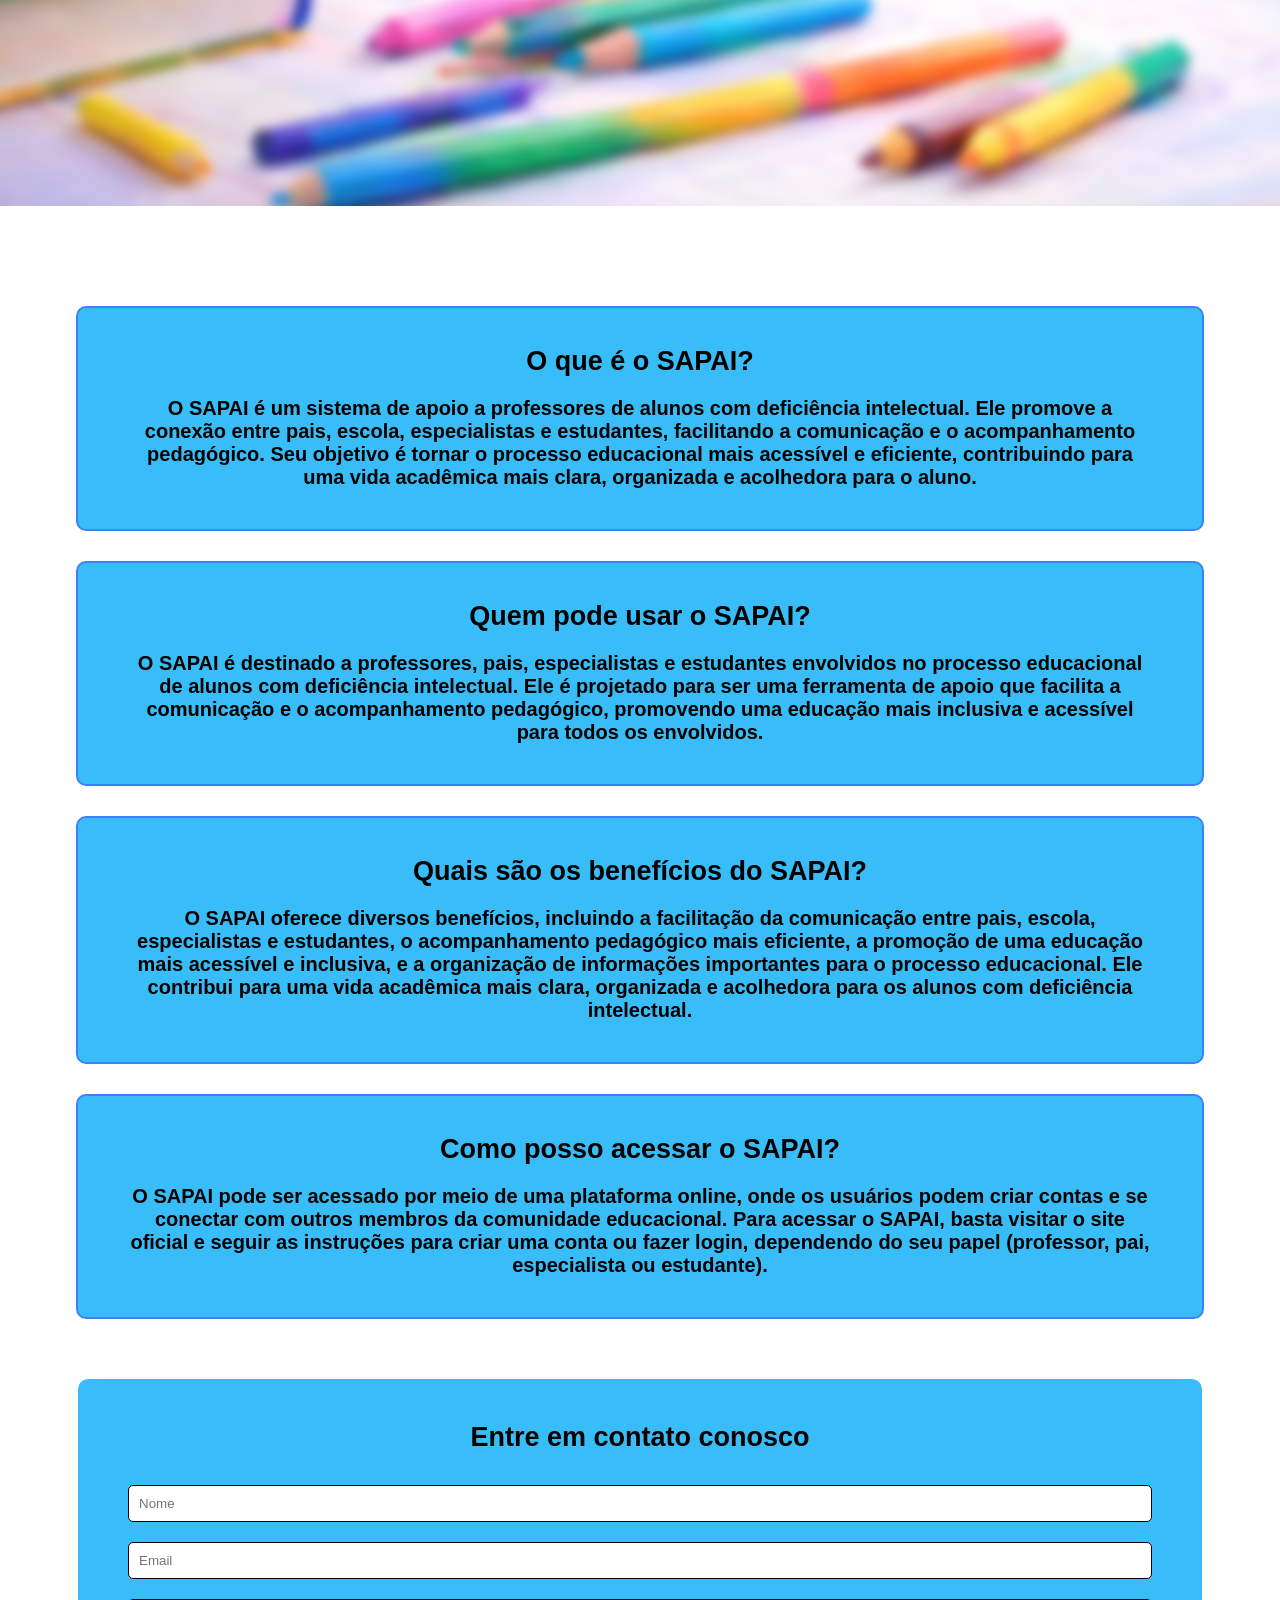
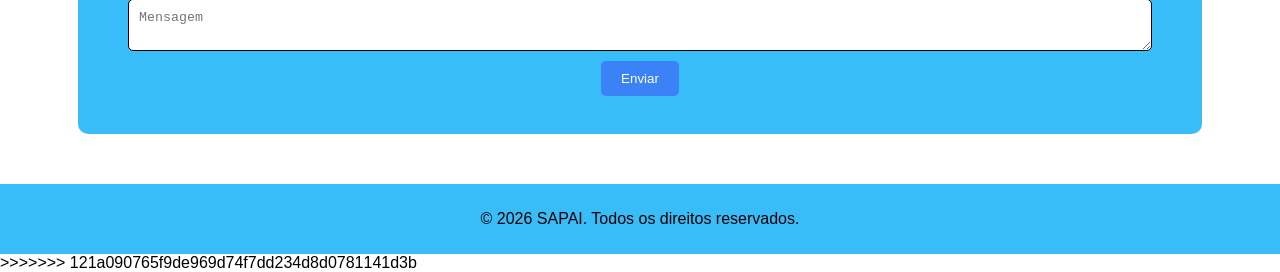
==== commit d926e5b1: "Resolve conflitos de merge" ====
--- a/index.html
+++ b/index.html
@@ -1,3 +1,4 @@
+<<<<<<< HEAD
 <!DOCTYPE html>
 <html lang="pt-br">
 <head>
@@ -104,3 +105,85 @@
     <script src="codigo2.js"></script>
 </body>
 </html>
+=======
+<!DOCTYPE html>
+<html lang="pt-br">
+<head>
+    <meta charset="UTF-8">
+    <meta name="viewport" content="width=device-width, initial-scale=1.0">
+    <title>SAPAI</title>
+    <link rel="stylesheet" href="style.css">
+    <link rel="icon" type="image/png" href="img/icon1.png">
+
+</head>
+<body>
+
+    <header>
+    <nav class="header">
+  <div class="nav-left"></div>
+<div class="menu">
+  <ul>
+    <li><a href="#head">Início</a></li>
+    <li><a href="#sobre2">Sobre</a></li>
+    <li><a href="#contato">Contato</a></li>
+  </ul>
+
+  <ul class="nav-right">
+    <li class="login"><a href="login.html">Login</a></li>
+  </ul>
+  </div>
+  <div class="menu-toggle">
+        <img src="img/menu.png" alt="Menu" class="menu-icon">
+        </div>
+        <div class ="menu2">
+        <ul>
+            <li><a href="#head">Início</a></li>
+            <li><a href="#sobre">Sobre</a></li>
+            <li><a href="#contato">Contato</a></li>
+            <li><a href="login.html">Login</a></li>
+        </ul>
+        </div>  
+</nav>    
+</header>
+    <div class="head" id="head">
+    <div class="caixa-de-texto">
+        <h1><span class="S">S</span><span class="A">A</span><span class="P">P</span><span class="a">A</span><span class="I">I</span></h1>
+        <h2>O sistema de educação inclusiva</h2>
+        <!-- <p>O SAPAI é um sistema de apoio a professores de alunos com deficiência intelectual. Ele promove a conexão entre pais, escola, especialistas e estudantes, facilitando a comunicação e o acompanhamento pedagógico. Seu objetivo é tornar o processo educacional mais acessível e eficiente, contribuindo para uma vida acadêmica mais clara, organizada e acolhedora para o aluno.</p> -->
+    </div>
+    </div>
+    <div id="sobre2"></div>
+    <div class="container-cards" id="sobre">
+        <div class="card" id="c1">
+            <h1>O que é o SAPAI?</h1>
+            <p>O SAPAI é um sistema de apoio a professores de alunos com deficiência intelectual. Ele promove a conexão entre pais, escola, especialistas e estudantes, facilitando a comunicação e o acompanhamento pedagógico. Seu objetivo é tornar o processo educacional mais acessível e eficiente, contribuindo para uma vida acadêmica mais clara, organizada e acolhedora para o aluno.</p>
+        </div>
+        <div class="card" id="c2">
+            <h1>Quem pode usar o SAPAI?</h1>
+            <p>O SAPAI é destinado a professores, pais, especialistas e estudantes envolvidos no processo educacional de alunos com deficiência intelectual. Ele é projetado para ser uma ferramenta de apoio que facilita a comunicação e o acompanhamento pedagógico, promovendo uma educação mais inclusiva e acessível para todos os envolvidos.</p>
+        </div>
+        <div class="card" id="c3">
+            <h1>Quais são os benefícios do SAPAI?</h1>
+            <p>O SAPAI oferece diversos benefícios, incluindo a facilitação da comunicação entre pais, escola, especialistas e estudantes, o acompanhamento pedagógico mais eficiente, a promoção de uma educação mais acessível e inclusiva, e a organização de informações importantes para o processo educacional. Ele contribui para uma vida acadêmica mais clara, organizada e acolhedora para os alunos com deficiência intelectual.</p>
+        </div>
+        <div class="card" id="c4">
+            <h1>Como posso acessar o SAPAI?</h1>
+            <p>O SAPAI pode ser acessado por meio de uma plataforma online, onde os usuários podem criar contas e se conectar com outros membros da comunidade educacional. Para acessar o SAPAI, basta visitar o site oficial e seguir as instruções para criar uma conta ou fazer login, dependendo do seu papel (professor, pai, especialista ou estudante).</p>
+        </div>   
+    </div>
+    <div class="contato" id="contato">
+        <h2>Entre em contato conosco</h2>
+        <form>
+            <input type="text" placeholder="Nome" required>
+            <input type="email" placeholder="Email" required>
+            <textarea placeholder="Mensagem" required></textarea>
+            <button type="submit">Enviar</button>
+        
+    </div>
+    <div class="footer">
+        <p>© 2026 SAPAI. Todos os direitos reservados.</p>
+        </div>
+            <script src="codigo2.js"></script>
+</body>
+</html>
+>>>>>>> 121a090765f9de969d74f7dd234d8d0781141d3b
--- a/style.css
+++ b/style.css
@@ -1,3 +1,4 @@
+<<<<<<< HEAD
 /* ========================
    RESET GERAL
 ======================== */
@@ -438,3 +439,615 @@
     margin-bottom: 20px;
   }
 }
+=======
+* {
+  margin: 0;
+  padding: 0;
+  box-sizing: border-box;
+}
+
+html, body {
+  width: 100%;
+  height: 100%;
+  margin: 0;
+  padding: 0;
+}
+html {
+  scroll-behavior: smooth;
+  /* overflow: hidden; */
+}
+
+img, video {
+  max-width: 100%;
+  display: block;
+}
+.head {
+  position: relative;
+  width: 100%;
+  height: 100vh;
+
+  display: flex;
+  flex-direction: column;
+  justify-content: center;
+  align-items: center;
+  text-align: center;
+
+  padding: 70px;
+  overflow: hidden;
+  color: white;
+}
+
+
+.head::before {
+  content: "";
+  position: absolute;
+  top: 0;
+  left: 0;
+
+  width: 100%;
+  height: 100%;
+
+  background-image: url('img/bg4.png');
+  background-size: cover;
+  background-position: center;
+  background-repeat: no-repeat;
+
+  filter: blur(5px);
+  transform: scale(1.1);
+  z-index: -1;
+}
+
+
+body {
+  font-family: Arial, sans-serif;
+}
+
+.head h1 {
+  font-size: 50px;
+  margin: 0;
+  font-weight: bold;
+  font-family: 'Times New Roman', Times, serif;
+}
+
+.head h2 {
+  font-size: 25px;
+  margin: 0;
+  font-weight: bold;
+}
+
+.head p {
+  max-width: 1007px;
+  font-size: 16px;
+  line-height: 1.5;
+  margin-top: 20px;
+  margin-bottom: 0;
+  font-weight: bold;
+}
+
+
+header {
+  position: fixed;
+  top: 0;
+  width: 100%;
+  height: 5vh; /* troque 4vh por altura fixa */
+  z-index: 1000;
+  backdrop-filter: blur(8px);
+  -webkit-backdrop-filter: blur(10px);
+  -webkit-backdrop-filter: overlay;
+}
+header a{
+  color: rgb(0, 0, 0);
+  text-decoration: none;
+  margin: 10px 20px 10px 20px;
+  padding: 10px 10 10px 10px;
+  font-size: 20px;
+
+}
+
+/* header ul{
+  display: flex;
+  list-style: none;
+  justify-content: center;
+  padding-left: 0;
+  margin:0;
+  margin-top: 5px;
+  gap: 24px;
+} */
+
+
+.login a{
+  background-color: #38bdf8;
+  padding: 5px 15px;
+  border-radius: 5px;
+  color: white;
+  right: 20px;
+  top: 5px;
+}
+
+.caixa-de-texto{
+  background-color: rgba(0, 0, 0, 0.733);
+  padding: 20px 50px;
+  border-radius: 10px;
+  margin: 20px;
+
+}
+
+nav.header {
+  height: 100%;
+  display: grid;
+  grid-template-columns: 1fr auto 1fr;
+  align-items: center;
+  padding: 0 ;
+}
+
+nav.header ul:first-child {
+  display: flex;
+  gap: 24px;
+}
+
+nav.header ul:last-child {
+  margin-left: auto;
+}
+
+ nav a:hover {
+  font-weight: bold;
+  color: cyan;
+  transform: scale(1.02);
+  transition: transform 0.3s ease;
+ 
+}
+.menu li{
+  list-style: none;
+  padding: 10px 20px;
+  border-radius: 5px;
+}
+
+.menu {
+  display: flex;
+  gap: 24px;
+  justify-content: center;
+}
+
+.nav-right {
+  display: flex;
+  justify-content: flex-end;
+}
+
+.menu,
+.nav-right {
+  margin: 0;
+  padding: 0;
+  list-style: none;
+}
+
+ .caixa-de-texto:hover {
+  transform: scale(1.05);
+  transition: transform 0.3s ease;
+ }
+
+ .S {
+  color: #3357FF;
+}
+.A {
+  color: #fca41d;
+}        
+.P {
+  color: #f3507d;
+}
+.a {
+  color: rgb(157, 69, 204);
+}
+
+.I {
+  color: #83ca2b;
+}
+
+.container-cards{
+  display: flex;
+  justify-content: center;
+  gap: 100px;
+  margin-top: 50px;
+}
+.card{
+  background-color: #38bdf8;
+  padding: 20px 50px;
+  border-radius: 10px;
+  width: 300px;
+  height: auto;
+  font-size: 18px;
+  font-weight: bold;
+  text-align: center;
+  align-items: center;
+}
+input, textarea {
+  width: 100%;
+  padding: 10px;
+  margin: 10px 0;
+  border: 1px solid #000000;
+  border-radius: 5px;
+}
+
+.remember{
+  align-items: center;
+  margin-top: 10px;
+  padding-bottom: 0;
+  gap: 0px;
+  transform: scale(2);
+}
+
+button {
+  background-color: #38bdf8;
+  color: black;
+  padding: 10px 20px;
+  border: 2px solid #000000;
+  border-radius: 5px;
+  cursor: pointer;
+}
+
+.card h1{
+  font-size: 27px;
+  margin-bottom: 10px;
+}
+
+/* #c1{
+  background-color: #3357FF;
+}
+#c2{
+  background-color: #fca41d;
+}
+#c3{
+  background-color: #f3507d;
+}
+#c4{
+  background-color: rgb(157, 69, 204);
+} */
+
+
+.card h1 {
+  font-size: 24px;
+  margin-bottom: 10px;
+}
+
+.menu-icon {
+  display: none;
+  width: 30px;
+  height: 30px;
+  cursor: pointer;
+}
+
+.menu-toggle{
+  display: none;
+  position: absolute;
+  top: 20px;
+  right: 20px;
+  border-radius: 5px;
+  padding: 10px;
+}
+
+.contato{
+  background-color: #38bdf8;
+  padding: 20px 50px;
+  border-radius: 10px;
+  width: 80%;
+  height: auto;
+  font-size: 18px;
+  font-weight: bold;
+  margin: 50px auto;
+  text-align: center;
+}
+
+.footer {
+  background-color: #38bdf8;
+  color: black;
+  text-align: center;
+  padding: 10px 0;
+
+  bottom: 0;
+  width: 100%;
+}
+
+#sobre2{
+  height: 50px;
+}
+
+.menu2{
+  list-style: none;
+  display: none;
+}
+.menu2 ul {
+  display: flex;
+  flex-direction: column;
+  margin: 0;
+  padding: 0;
+  list-style: none;
+}
+
+.menu2 li {
+  width: 100%;
+  text-align: center;
+  border-bottom: 1px solid rgba(0,0,0,0.2);
+}
+
+.menu2 li a {
+  display: block;
+  width: 100%;
+  padding: 18px 0;
+  font-size: 20px;
+  color: black;
+  text-decoration: none;
+}
+
+
+/* pagina login */
+
+#login{
+  display: flex;
+  flex-direction: column;
+  align-items: center;
+  justify-content: center;
+  height: 100vh;
+  background-image: url(img/bg4.png);
+  background-size: cover;
+  background-repeat: no-repeat;
+  backdrop-filter: blur(5px);
+  -webkit-backdrop-filter: blur(5px);
+}
+.login-container{
+  padding: 20px 50px;
+  border-radius: 10px;
+  color: white;
+  text-align: center;
+  position: relative;
+}
+.login-container::before {
+  content: "";
+  position: absolute;
+  top: 0;
+  left: 0;
+
+  width: 100%;
+  height: 100%;
+
+  background-color: #38bdf8;
+  opacity: 0.75;
+
+  z-index: -1;
+  border-radius: 10px;
+}
+
+.back-button {
+  display: inline-block;
+  text-decoration: none;
+  font-weight: bold;
+  position: absolute;
+  top: 20px;
+  left: 20px;
+  width: 90px;
+  height: 90px;
+}
+
+.resposta.active {
+  margin-top: 20px;
+  color: white;
+  font-weight: bold;
+  font-size: 18px;
+  height: 100px;
+  width: 30vw;
+  /* background-color: aqua; */
+}
+.resposta.active::after {
+  content: "";
+  display: block;
+  clear: both;
+  background-color: #38bdf8;
+  width: 100%;
+  height: 100%;
+  
+}
+
+/* Responsividade */
+@media (max-width: 1400px) {
+  .container-cards {
+    flex-direction: column;
+    align-items: center;
+    gap: 20px;
+  }
+  .card {
+    width: 80%;
+    margin-bottom: 10px;
+    font-size: 20px;
+    align-items: center;
+  }
+  .card h1{
+    font-size: 27px;;
+  }
+}
+
+@media (max-width: 1000px) {
+  .header{
+    display: flex;
+  align-items: center;
+  position: fixed;
+  top: 0;
+  left: 0;
+  width: 100%;
+  height: 60px;
+  z-index: 1000;
+
+  }
+  .container-cards {
+    flex-direction: column;
+    align-items: center;
+  }
+  .card {
+    width: 90%;
+    margin-bottom: 20px;
+  }
+  .menu{
+    display: block;
+    gap: 24px;
+    justify-content: center;
+  }
+  .menu-icon {
+    display: block;
+    width: 40px;
+    height: 40px;
+  }
+  .menu-toggle{
+    display: block;
+    position: absolute;
+    right: 20px;
+    border-radius: 5px;
+    padding: 10px;
+    transform: translateY(-50%);
+    top: 50%;
+    margin-left: auto;
+  }
+  .menu{
+    display:none;
+  }
+  header{
+    gap: 2px;
+  }
+
+.menu2 {
+  position: fixed;
+  top: 60px;
+  left: 0;
+  width: 100%;
+  height: calc(100vh - 60px);
+  background-color: #38bdf8;
+  z-index: 999;
+  display: none;
+
+  /* animação */
+  transform: translateY(-20px);
+  opacity: 0;
+  pointer-events: none;
+
+  transition: transform 0.35s ease, opacity 0.35s ease;
+
+}
+
+
+.menu2.active {
+  display: block;
+  transform: translateY(0);
+  opacity: 1;
+  pointer-events: auto;
+}
+
+nav{
+    position: relative;
+  }
+.menu2 ul{
+  display: flex;
+  flex-direction: column;
+
+}
+.menu2 li{
+  text-align: center;
+
+}
+nav.header{
+  padding: 0;
+}
+#login{
+  height: 100%;
+  width: 100%;
+}
+}
+@media (max-width: 480px) {
+    .header{
+    display: flex;
+  align-items: center;
+  position: fixed;
+  top: 0;
+  left: 0;
+  width: 100%;
+  height: 60px;
+  z-index: 1000;
+
+  }
+  .head h1 {
+    font-size: 30px;
+  }
+  .head h2 {
+    font-size: 18px;
+  }
+  .caixa-de-texto {
+    padding: 15px 30px;
+  }
+  .container-cards{ 
+    flex-direction: column;
+      align-items: center;
+  }
+  .card {
+    width: 70%;
+    margin-bottom: 20px;
+  }
+  .menu-toggle{
+    display: block;
+    position: absolute;
+    padding-left: auto;
+    border-radius: 5px;
+    padding: 10px;
+    transform: translateY(-50%);
+    top: 50%;
+  }
+  .menu{
+    display: none;
+    gap: 0px;
+    justify-content: center;
+  }
+  .menu-icon {
+    display: block;
+    width: 40px;
+    height: 40px;
+  }
+  header{
+    position: relative;
+    right: 10px;
+  }
+  nav{
+    position: relative;
+  }
+  .login{
+    display: none;
+  }
+  header{
+    position: fixed;
+  }
+.menu2 {
+  position: fixed;
+  top: 60px;
+  left: 0;
+  width: 100%;
+  height: calc(100vh - 60px);
+  background-color: #38bdf8;
+  z-index: 999;
+
+  /* animação */
+  transform: translateY(-20px);
+  opacity: 0;
+  pointer-events: none;
+
+  transition: transform 0.35s ease, opacity 0.35s ease;
+}
+
+
+.menu2.active {
+  transform: translateY(0);
+  opacity: 1;
+  pointer-events: auto;
+}
+nav.header{
+  padding: 0;
+}
+#login{
+  height: 100%;
+  width: 100%;
+}
+
+}
+>>>>>>> 121a090765f9de969d74f7dd234d8d0781141d3b
--- a/style.css
+++ b/style.css
@@ -1,3 +1,4 @@
+<<<<<<< HEAD
 /* ========================
    RESET GERAL
 ======================== */
@@ -438,3 +439,615 @@
     margin-bottom: 20px;
   }
 }
+=======
+* {
+  margin: 0;
+  padding: 0;
+  box-sizing: border-box;
+}
+
+html, body {
+  width: 100%;
+  height: 100%;
+  margin: 0;
+  padding: 0;
+}
+html {
+  scroll-behavior: smooth;
+  /* overflow: hidden; */
+}
+
+img, video {
+  max-width: 100%;
+  display: block;
+}
+.head {
+  position: relative;
+  width: 100%;
+  height: 100vh;
+
+  display: flex;
+  flex-direction: column;
+  justify-content: center;
+  align-items: center;
+  text-align: center;
+
+  padding: 70px;
+  overflow: hidden;
+  color: white;
+}
+
+
+.head::before {
+  content: "";
+  position: absolute;
+  top: 0;
+  left: 0;
+
+  width: 100%;
+  height: 100%;
+
+  background-image: url('img/bg4.png');
+  background-size: cover;
+  background-position: center;
+  background-repeat: no-repeat;
+
+  filter: blur(5px);
+  transform: scale(1.1);
+  z-index: -1;
+}
+
+
+body {
+  font-family: Arial, sans-serif;
+}
+
+.head h1 {
+  font-size: 50px;
+  margin: 0;
+  font-weight: bold;
+  font-family: 'Times New Roman', Times, serif;
+}
+
+.head h2 {
+  font-size: 25px;
+  margin: 0;
+  font-weight: bold;
+}
+
+.head p {
+  max-width: 1007px;
+  font-size: 16px;
+  line-height: 1.5;
+  margin-top: 20px;
+  margin-bottom: 0;
+  font-weight: bold;
+}
+
+
+header {
+  position: fixed;
+  top: 0;
+  width: 100%;
+  height: 5vh; /* troque 4vh por altura fixa */
+  z-index: 1000;
+  backdrop-filter: blur(8px);
+  -webkit-backdrop-filter: blur(10px);
+  -webkit-backdrop-filter: overlay;
+}
+header a{
+  color: rgb(0, 0, 0);
+  text-decoration: none;
+  margin: 10px 20px 10px 20px;
+  padding: 10px 10 10px 10px;
+  font-size: 20px;
+
+}
+
+/* header ul{
+  display: flex;
+  list-style: none;
+  justify-content: center;
+  padding-left: 0;
+  margin:0;
+  margin-top: 5px;
+  gap: 24px;
+} */
+
+
+.login a{
+  background-color: #38bdf8;
+  padding: 5px 15px;
+  border-radius: 5px;
+  color: white;
+  right: 20px;
+  top: 5px;
+}
+
+.caixa-de-texto{
+  background-color: rgba(0, 0, 0, 0.733);
+  padding: 20px 50px;
+  border-radius: 10px;
+  margin: 20px;
+
+}
+
+nav.header {
+  height: 100%;
+  display: grid;
+  grid-template-columns: 1fr auto 1fr;
+  align-items: center;
+  padding: 0 ;
+}
+
+nav.header ul:first-child {
+  display: flex;
+  gap: 24px;
+}
+
+nav.header ul:last-child {
+  margin-left: auto;
+}
+
+ nav a:hover {
+  font-weight: bold;
+  color: cyan;
+  transform: scale(1.02);
+  transition: transform 0.3s ease;
+ 
+}
+.menu li{
+  list-style: none;
+  padding: 10px 20px;
+  border-radius: 5px;
+}
+
+.menu {
+  display: flex;
+  gap: 24px;
+  justify-content: center;
+}
+
+.nav-right {
+  display: flex;
+  justify-content: flex-end;
+}
+
+.menu,
+.nav-right {
+  margin: 0;
+  padding: 0;
+  list-style: none;
+}
+
+ .caixa-de-texto:hover {
+  transform: scale(1.05);
+  transition: transform 0.3s ease;
+ }
+
+ .S {
+  color: #3357FF;
+}
+.A {
+  color: #fca41d;
+}        
+.P {
+  color: #f3507d;
+}
+.a {
+  color: rgb(157, 69, 204);
+}
+
+.I {
+  color: #83ca2b;
+}
+
+.container-cards{
+  display: flex;
+  justify-content: center;
+  gap: 100px;
+  margin-top: 50px;
+}
+.card{
+  background-color: #38bdf8;
+  padding: 20px 50px;
+  border-radius: 10px;
+  width: 300px;
+  height: auto;
+  font-size: 18px;
+  font-weight: bold;
+  text-align: center;
+  align-items: center;
+}
+input, textarea {
+  width: 100%;
+  padding: 10px;
+  margin: 10px 0;
+  border: 1px solid #000000;
+  border-radius: 5px;
+}
+
+.remember{
+  align-items: center;
+  margin-top: 10px;
+  padding-bottom: 0;
+  gap: 0px;
+  transform: scale(2);
+}
+
+button {
+  background-color: #38bdf8;
+  color: black;
+  padding: 10px 20px;
+  border: 2px solid #000000;
+  border-radius: 5px;
+  cursor: pointer;
+}
+
+.card h1{
+  font-size: 27px;
+  margin-bottom: 10px;
+}
+
+/* #c1{
+  background-color: #3357FF;
+}
+#c2{
+  background-color: #fca41d;
+}
+#c3{
+  background-color: #f3507d;
+}
+#c4{
+  background-color: rgb(157, 69, 204);
+} */
+
+
+.card h1 {
+  font-size: 24px;
+  margin-bottom: 10px;
+}
+
+.menu-icon {
+  display: none;
+  width: 30px;
+  height: 30px;
+  cursor: pointer;
+}
+
+.menu-toggle{
+  display: none;
+  position: absolute;
+  top: 20px;
+  right: 20px;
+  border-radius: 5px;
+  padding: 10px;
+}
+
+.contato{
+  background-color: #38bdf8;
+  padding: 20px 50px;
+  border-radius: 10px;
+  width: 80%;
+  height: auto;
+  font-size: 18px;
+  font-weight: bold;
+  margin: 50px auto;
+  text-align: center;
+}
+
+.footer {
+  background-color: #38bdf8;
+  color: black;
+  text-align: center;
+  padding: 10px 0;
+
+  bottom: 0;
+  width: 100%;
+}
+
+#sobre2{
+  height: 50px;
+}
+
+.menu2{
+  list-style: none;
+  display: none;
+}
+.menu2 ul {
+  display: flex;
+  flex-direction: column;
+  margin: 0;
+  padding: 0;
+  list-style: none;
+}
+
+.menu2 li {
+  width: 100%;
+  text-align: center;
+  border-bottom: 1px solid rgba(0,0,0,0.2);
+}
+
+.menu2 li a {
+  display: block;
+  width: 100%;
+  padding: 18px 0;
+  font-size: 20px;
+  color: black;
+  text-decoration: none;
+}
+
+
+/* pagina login */
+
+#login{
+  display: flex;
+  flex-direction: column;
+  align-items: center;
+  justify-content: center;
+  height: 100vh;
+  background-image: url(img/bg4.png);
+  background-size: cover;
+  background-repeat: no-repeat;
+  backdrop-filter: blur(5px);
+  -webkit-backdrop-filter: blur(5px);
+}
+.login-container{
+  padding: 20px 50px;
+  border-radius: 10px;
+  color: white;
+  text-align: center;
+  position: relative;
+}
+.login-container::before {
+  content: "";
+  position: absolute;
+  top: 0;
+  left: 0;
+
+  width: 100%;
+  height: 100%;
+
+  background-color: #38bdf8;
+  opacity: 0.75;
+
+  z-index: -1;
+  border-radius: 10px;
+}
+
+.back-button {
+  display: inline-block;
+  text-decoration: none;
+  font-weight: bold;
+  position: absolute;
+  top: 20px;
+  left: 20px;
+  width: 90px;
+  height: 90px;
+}
+
+.resposta.active {
+  margin-top: 20px;
+  color: white;
+  font-weight: bold;
+  font-size: 18px;
+  height: 100px;
+  width: 30vw;
+  /* background-color: aqua; */
+}
+.resposta.active::after {
+  content: "";
+  display: block;
+  clear: both;
+  background-color: #38bdf8;
+  width: 100%;
+  height: 100%;
+  
+}
+
+/* Responsividade */
+@media (max-width: 1400px) {
+  .container-cards {
+    flex-direction: column;
+    align-items: center;
+    gap: 20px;
+  }
+  .card {
+    width: 80%;
+    margin-bottom: 10px;
+    font-size: 20px;
+    align-items: center;
+  }
+  .card h1{
+    font-size: 27px;;
+  }
+}
+
+@media (max-width: 1000px) {
+  .header{
+    display: flex;
+  align-items: center;
+  position: fixed;
+  top: 0;
+  left: 0;
+  width: 100%;
+  height: 60px;
+  z-index: 1000;
+
+  }
+  .container-cards {
+    flex-direction: column;
+    align-items: center;
+  }
+  .card {
+    width: 90%;
+    margin-bottom: 20px;
+  }
+  .menu{
+    display: block;
+    gap: 24px;
+    justify-content: center;
+  }
+  .menu-icon {
+    display: block;
+    width: 40px;
+    height: 40px;
+  }
+  .menu-toggle{
+    display: block;
+    position: absolute;
+    right: 20px;
+    border-radius: 5px;
+    padding: 10px;
+    transform: translateY(-50%);
+    top: 50%;
+    margin-left: auto;
+  }
+  .menu{
+    display:none;
+  }
+  header{
+    gap: 2px;
+  }
+
+.menu2 {
+  position: fixed;
+  top: 60px;
+  left: 0;
+  width: 100%;
+  height: calc(100vh - 60px);
+  background-color: #38bdf8;
+  z-index: 999;
+  display: none;
+
+  /* animação */
+  transform: translateY(-20px);
+  opacity: 0;
+  pointer-events: none;
+
+  transition: transform 0.35s ease, opacity 0.35s ease;
+
+}
+
+
+.menu2.active {
+  display: block;
+  transform: translateY(0);
+  opacity: 1;
+  pointer-events: auto;
+}
+
+nav{
+    position: relative;
+  }
+.menu2 ul{
+  display: flex;
+  flex-direction: column;
+
+}
+.menu2 li{
+  text-align: center;
+
+}
+nav.header{
+  padding: 0;
+}
+#login{
+  height: 100%;
+  width: 100%;
+}
+}
+@media (max-width: 480px) {
+    .header{
+    display: flex;
+  align-items: center;
+  position: fixed;
+  top: 0;
+  left: 0;
+  width: 100%;
+  height: 60px;
+  z-index: 1000;
+
+  }
+  .head h1 {
+    font-size: 30px;
+  }
+  .head h2 {
+    font-size: 18px;
+  }
+  .caixa-de-texto {
+    padding: 15px 30px;
+  }
+  .container-cards{ 
+    flex-direction: column;
+      align-items: center;
+  }
+  .card {
+    width: 70%;
+    margin-bottom: 20px;
+  }
+  .menu-toggle{
+    display: block;
+    position: absolute;
+    padding-left: auto;
+    border-radius: 5px;
+    padding: 10px;
+    transform: translateY(-50%);
+    top: 50%;
+  }
+  .menu{
+    display: none;
+    gap: 0px;
+    justify-content: center;
+  }
+  .menu-icon {
+    display: block;
+    width: 40px;
+    height: 40px;
+  }
+  header{
+    position: relative;
+    right: 10px;
+  }
+  nav{
+    position: relative;
+  }
+  .login{
+    display: none;
+  }
+  header{
+    position: fixed;
+  }
+.menu2 {
+  position: fixed;
+  top: 60px;
+  left: 0;
+  width: 100%;
+  height: calc(100vh - 60px);
+  background-color: #38bdf8;
+  z-index: 999;
+
+  /* animação */
+  transform: translateY(-20px);
+  opacity: 0;
+  pointer-events: none;
+
+  transition: transform 0.35s ease, opacity 0.35s ease;
+}
+
+
+.menu2.active {
+  transform: translateY(0);
+  opacity: 1;
+  pointer-events: auto;
+}
+nav.header{
+  padding: 0;
+}
+#login{
+  height: 100%;
+  width: 100%;
+}
+
+}
+>>>>>>> 121a090765f9de969d74f7dd234d8d0781141d3b
